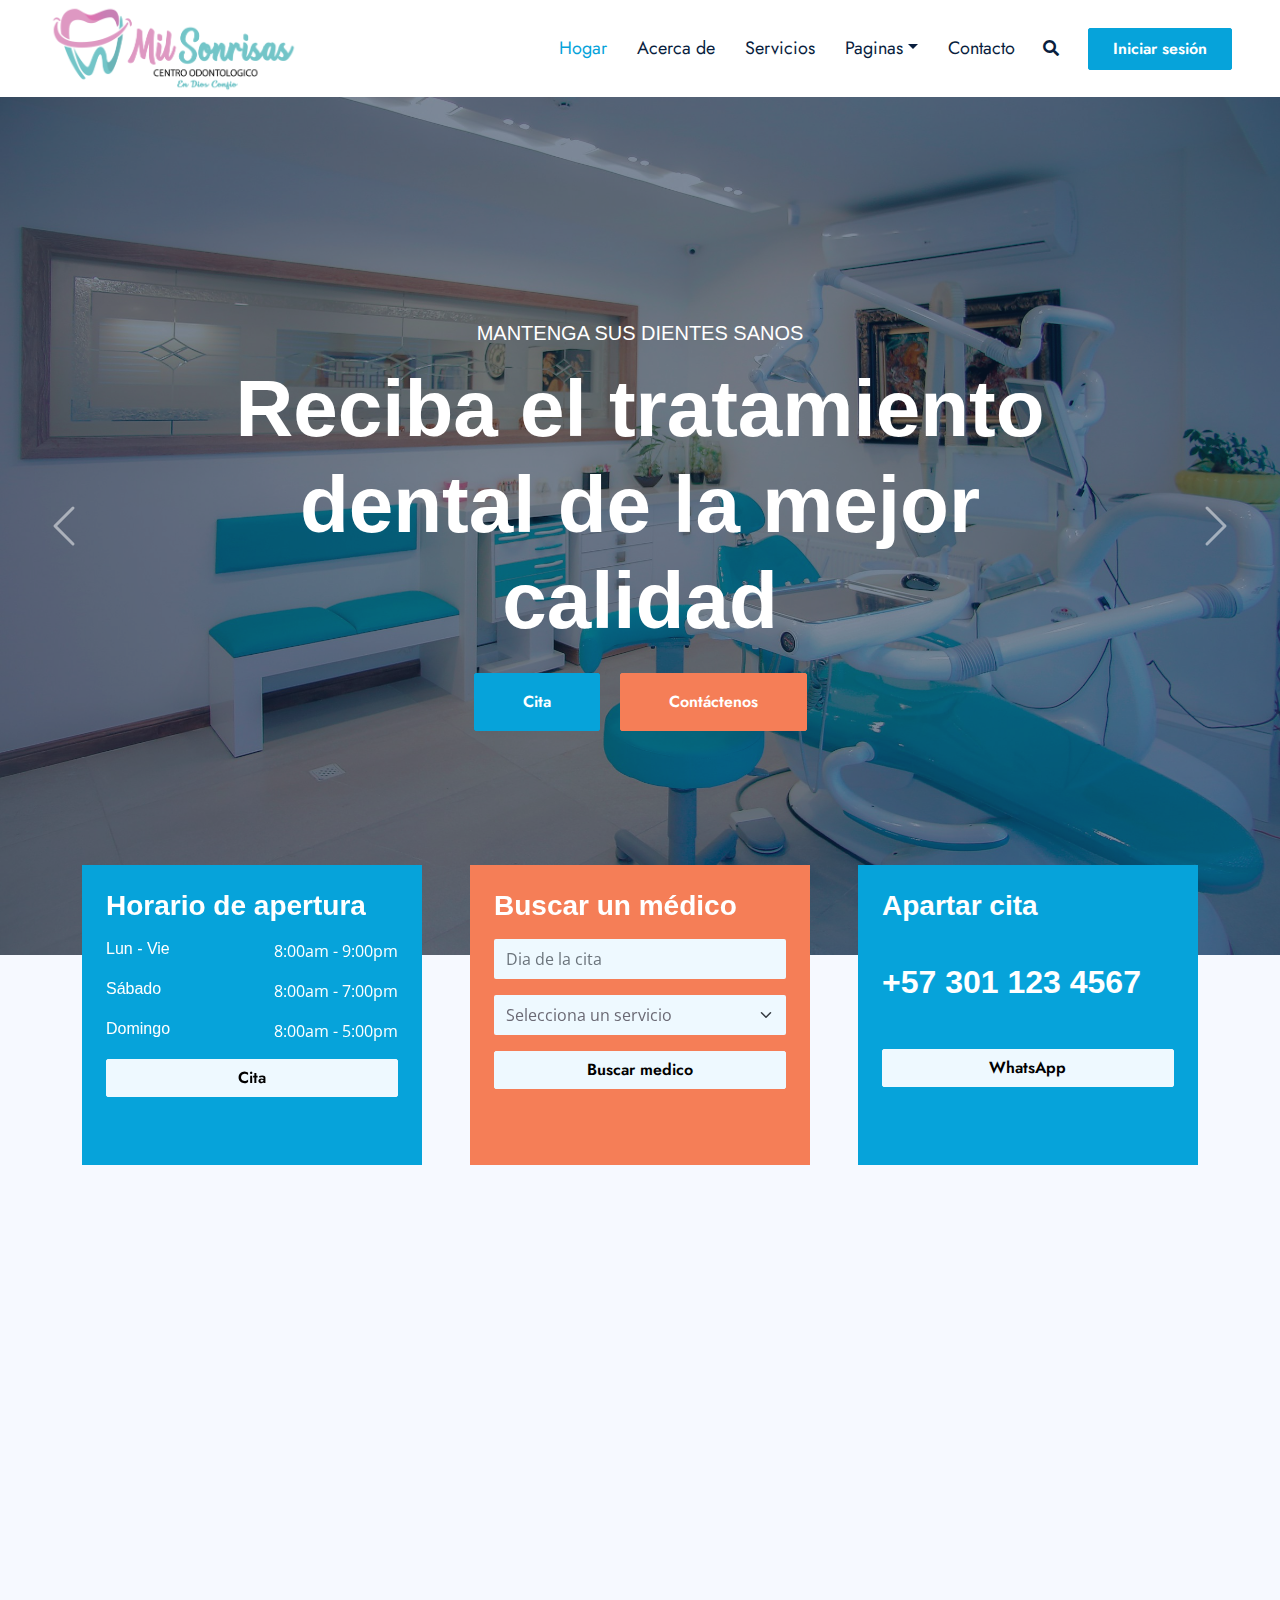
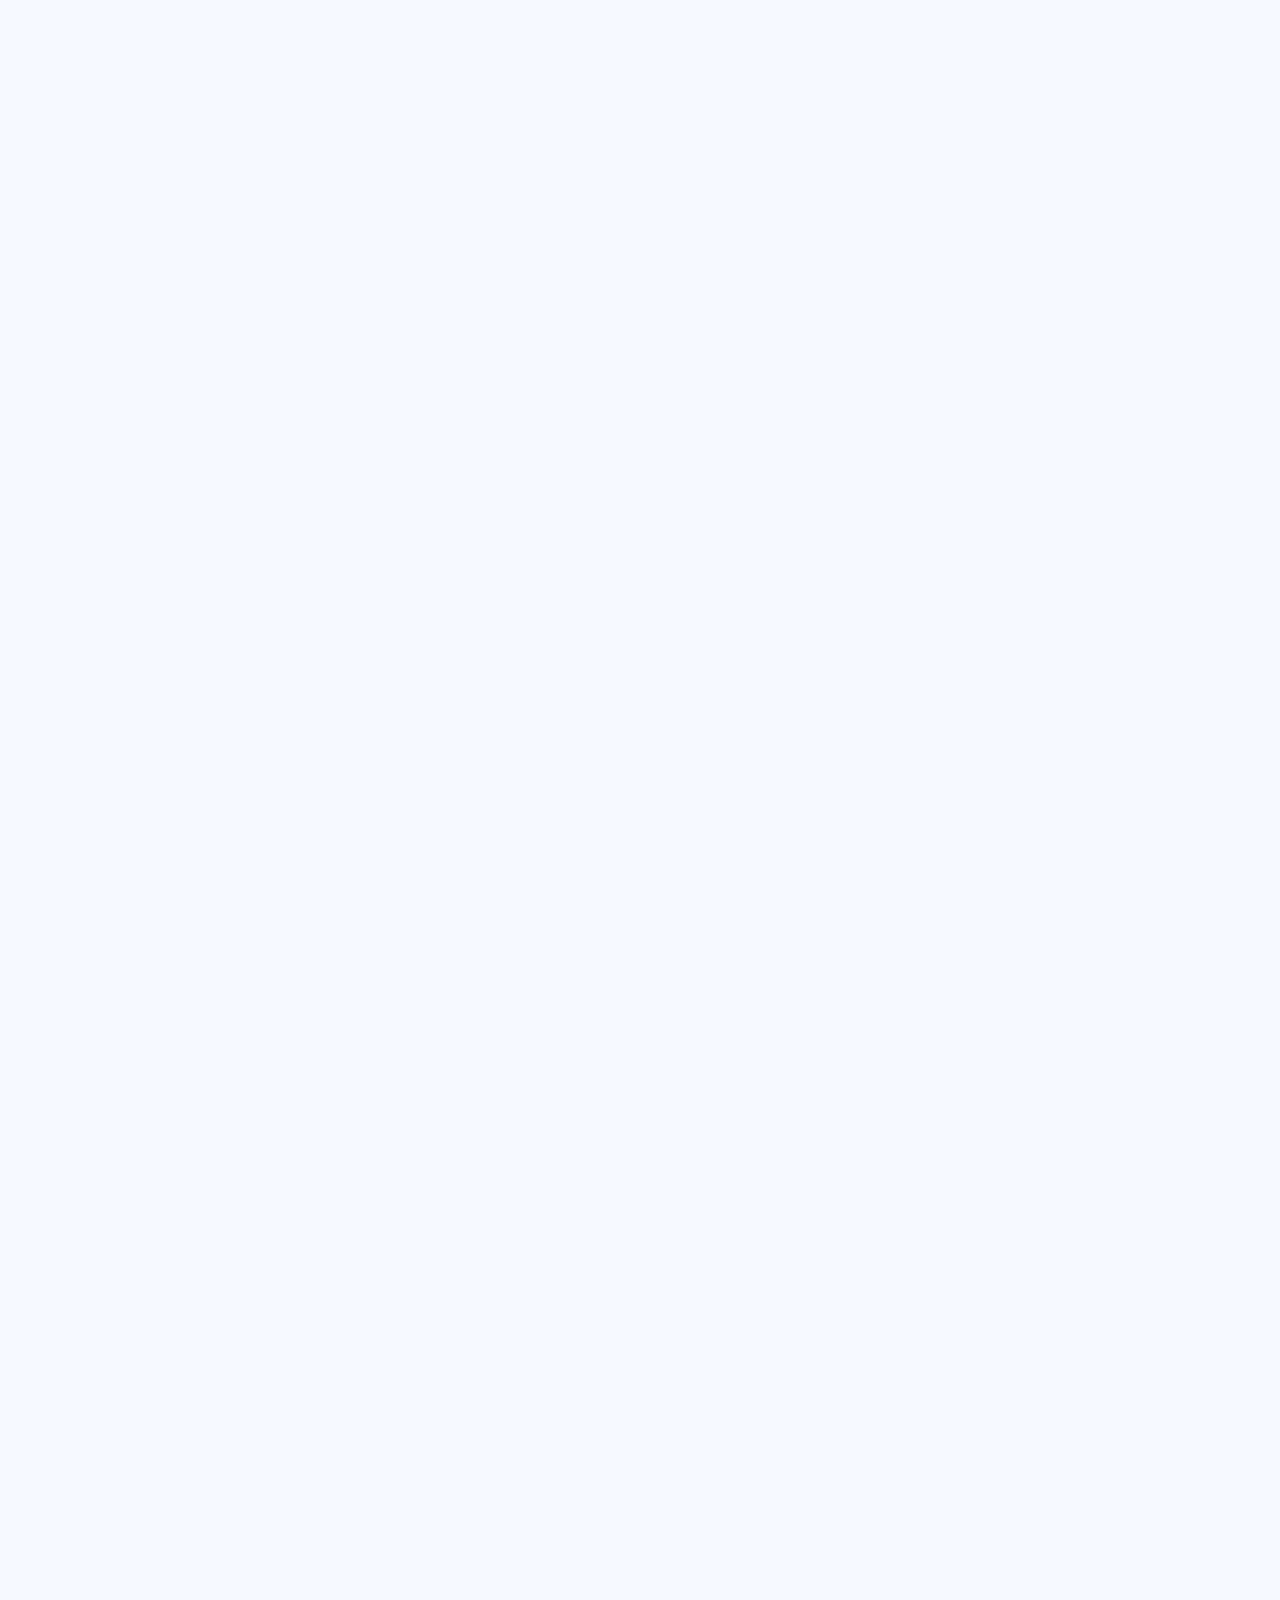
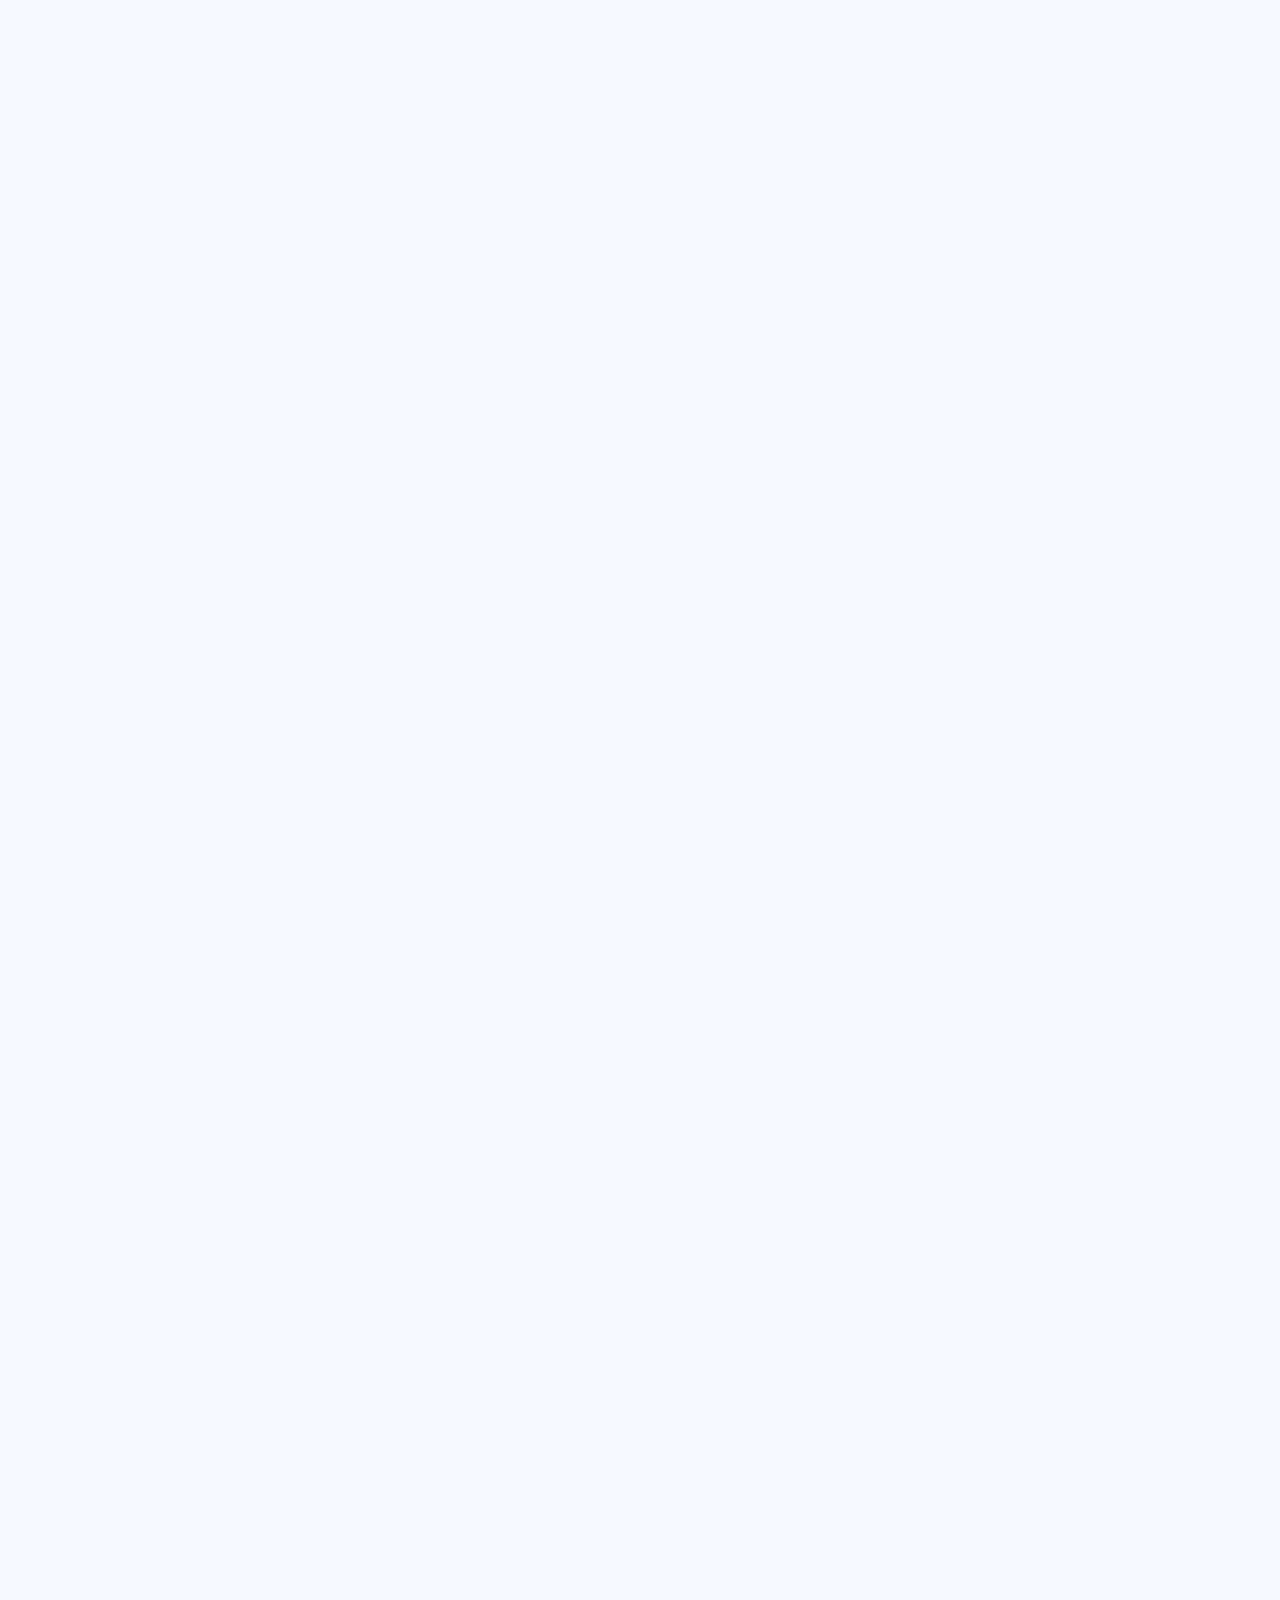
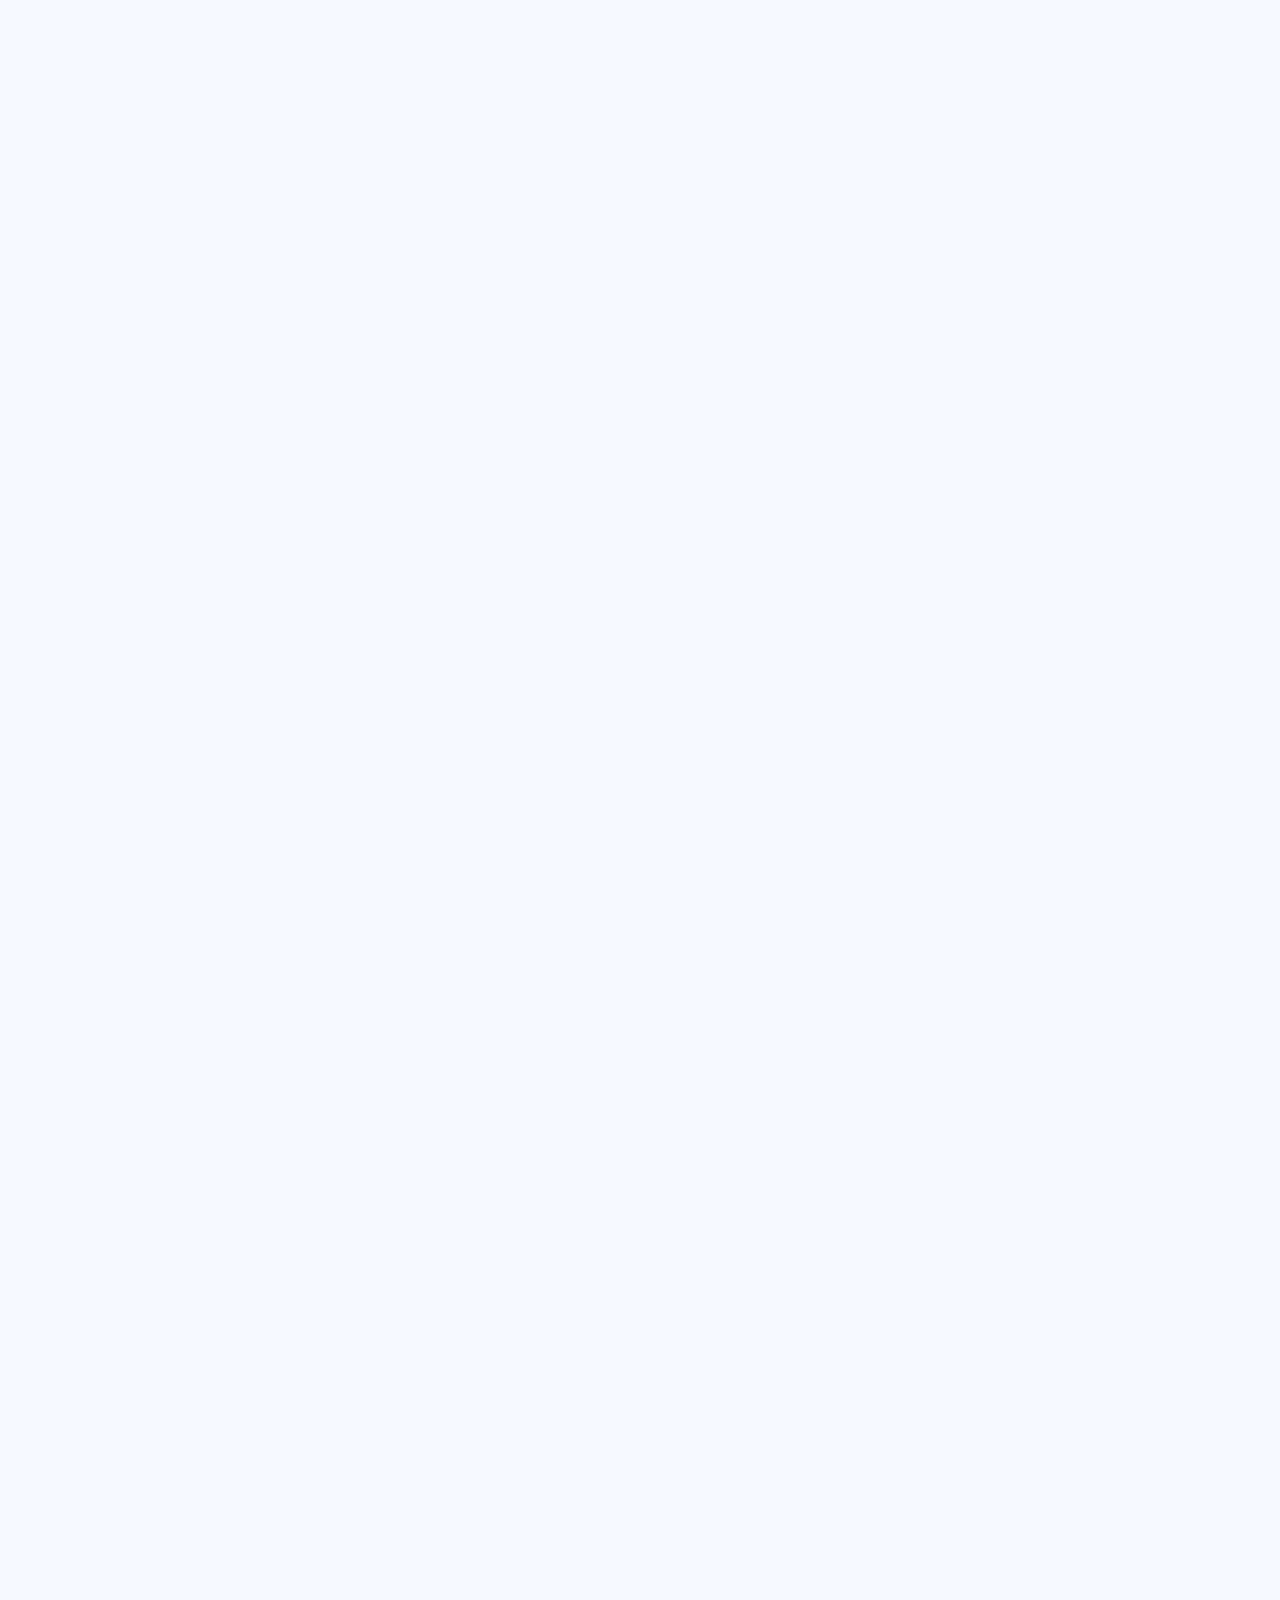
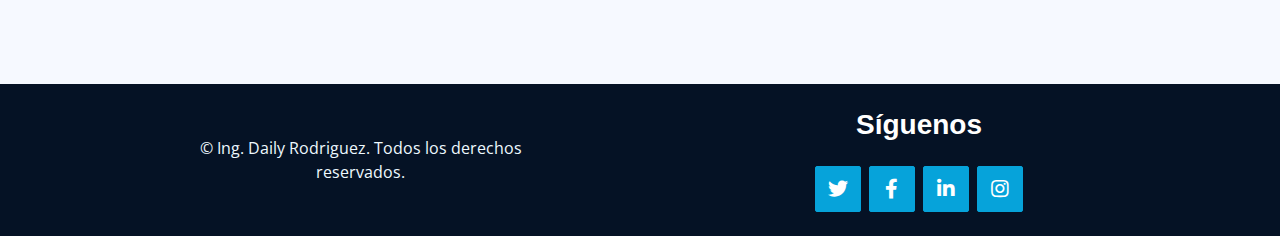
==== Bootstrap/mil-sonrisas/index.html @ a7ec113c "proyecto mil sonrirsas" ====
<!DOCTYPE html>
<html lang="en">

<head>
    <meta charset="utf-8">
    <title>Cuidado dental</title>
    <meta content="width=device-width, initial-scale=1.0" name="viewport">
    <meta content="Free HTML Templates" name="keywords">
    <meta content="Free HTML Templates" name="description">

    <!-- Favicon -->
    <link href="img/favicon.ico" rel="icon">

    <!-- Google Web Fonts -->
    <link rel="preconnect" href="https://fonts.gstatic.com">
    <link href="https://fonts.googleapis.com/css2?family=Jost:wght@500;600;700&family=Open+Sans:wght@400;600&display=swap" rel="stylesheet"> 

    <!-- Icon Font Stylesheet -->
    <link href="https://cdnjs.cloudflare.com/ajax/libs/font-awesome/5.10.0/css/all.min.css" rel="stylesheet">
    <link href="https://cdn.jsdelivr.net/npm/bootstrap-icons@1.4.1/font/bootstrap-icons.css" rel="stylesheet">

    <!-- Librería Stylesheet -->
    <link href="lib/owlcarousel/assets/owl.carousel.min.css" rel="stylesheet">
    <link href="lib/animate/animate.min.css" rel="stylesheet">
    <link href="lib/tempusdominus/css/tempusdominus-bootstrap-4.min.css" rel="stylesheet" />
    <link href="lib/twentytwenty/twentytwenty.css" rel="stylesheet" />

    <!-- Hoja de estilo Bootstrap personalizada -->
    <link href="css/bootstrap.min.css" rel="stylesheet">

    <!-- Hoja de estilo de plantilla -->
    <link href="css/style.css" rel="stylesheet">
</head>

<body>
    <!-- Inicio-->
    <div id="spinner" class="show bg-white position-fixed translate-middle w-100 vh-100 top-50 start-50 d-flex align-items-center justify-content-center">
        <div class="spinner-grow text-primary m-1" role="status">
            <span class="sr-only">Loading...</span>
        </div>
        <div class="spinner-grow text-dark m-1" role="status">
            <span class="sr-only">Loading...</span>
        </div>
        <div class="spinner-grow text-secondary m-1" role="status">
            <span class="sr-only">Loading...</span>
        </div>
    </div>
    <!-- Extremo giratorio -->

    <!-- Inicio de la barra de navegación -->
    <nav class="navbar navbar-expand-lg bg-white navbar-light shadow-sm px-5 py-3 py-lg-0">
        <a href="index.html" class="navbar-brand p-0">
            <h1 class="m-0 text-primary"> <img src="img/logo.png" alt="" width="250px"></h1>
        </a>
        <button class="navbar-toggler" type="button" data-bs-toggle="collapse" data-bs-target="#navbarCollapse">
            <span class="navbar-toggler-icon"></span>
        </button>
        <div class="collapse navbar-collapse" id="navbarCollapse">
            <div class="navbar-nav ms-auto py-0">
                <a href="index.html" class="nav-item nav-link active">Hogar</a>
                <a href="#" class="nav-item nav-link">Acerca de</a>
                <a href="#" class="nav-item nav-link">Servicios</a>
                <div class="nav-item dropdown">
                    <a href="#" class="nav-link dropdown-toggle" data-bs-toggle="dropdown">Paginas</a>
                    <div class="dropdown-menu m-0">
                        <a href="#" class="dropdown-item">Plan de precios</a>
                        <a href="#" class="dropdown-item">Nuestro dentista</a>
                        <a href="#" class="dropdown-item">Testimonial</a>
                        <a href="#" class="dropdown-item">Cita</a>
                    </div>
                </div>
                <a href="#" class="nav-item nav-link">Contacto</a>
            </div>
            <button type="button" class="btn text-dark" data-bs-toggle="modal" data-bs-target="#searchModal"><i class="fa fa-search"></i></button>
            <a href="login.html" class="btn btn-primary py-2 px-4 ms-3">Iniciar sesión</a>
        </div>
    </nav>
   <!-- Fin de la barra de navegación -->


   <!-- Inicio de búsqueda en pantalla completa -->
    <div class="modal fade" id="searchModal" tabindex="-1">
        <div class="modal-dialog modal-fullscreen">
            <div class="modal-content" style="background: rgba(9, 30, 62, .7);">
                <div class="modal-header border-0">
                    <button type="button" class="btn bg-white btn-close" data-bs-dismiss="modal" aria-label="Close"></button>
                </div>
                <div class="modal-body d-flex align-items-center justify-content-center">
                    <div class="input-group" style="max-width: 600px;">
                        <input type="text" class="form-control bg-transparent border-primary p-3" placeholder="Buscar">
                        <button class="btn btn-primary px-4"><i class="bi bi-search"></i></button>
                    </div>
                </div>
            </div>
        </div>
    </div>
    <!-- Fin de búsqueda en pantalla completa -->


    <!-- Inicio del carrusel -->
    <div class="container-fluid p-0">
        <div id="header-carousel" class="carousel slide carousel-fade" data-bs-ride="carousel">
            <div class="carousel-inner">
                <div class="carousel-item active">
                    <img class="w-100" src="img/carousel-1.jpg" alt="Image">
                    <div class="carousel-caption d-flex flex-column align-items-center justify-content-center">
                        <div class="p-3" style="max-width: 900px;">
                            <h5 class="text-white text-uppercase mb-3 animated slideInDown">MANTENGA SUS DIENTES SANOS</h5>
                            <h1 class="display-1 text-white mb-md-4 animated zoomIn">Reciba el tratamiento dental de la mejor calidad</h1>
                            <a href="#" class="btn btn-primary py-md-3 px-md-5 me-3 animated slideInLeft">Cita</a>
                            <a href="" class="btn btn-secondary py-md-3 px-md-5 animated slideInRight">Contáctenos</a>
                        </div>
                    </div>
                </div>
                <div class="carousel-item">
                    <img class="w-100" src="img/carousel-2.jpg" alt="Image">
                    <div class="carousel-caption d-flex flex-column align-items-center justify-content-center">
                        <div class="p-3" style="max-width: 900px;">
                            <h5 class="text-white text-uppercase mb-3 animated slideInDown">MANTENGA SUS DIENTES SANOS</h5>
                            <h1 class="display-1 text-white mb-md-4 animated zoomIn">Mejorando la calidad de vida a través de la limpieza dental</h1>
                            <a href="#" class="btn btn-primary py-md-3 px-md-5 me-3 animated slideInLeft">Cita</a>
                            <a href="" class="btn btn-secondary py-md-3 px-md-5 animated slideInRight">Contáctenos</a>
                        </div>
                    </div>
                </div>
            </div>
            <button class="carousel-control-prev" type="button" data-bs-target="#header-carousel"
                data-bs-slide="prev">
                <span class="carousel-control-prev-icon" aria-hidden="true"></span>
                <span class="visually-hidden">Previous</span>
            </button>
            <button class="carousel-control-next" type="button" data-bs-target="#header-carousel"
                data-bs-slide="next">
                <span class="carousel-control-next-icon" aria-hidden="true"></span>
                <span class="visually-hidden">Next</span>
            </button>
        </div>
    </div>
    <!-- Fin del carrusel -->


   <!-- Inicio del banner -->
    <div class="container-fluid banner mb-5">
        <div class="container">
            <div class="row gx-5 d-flex justify-content-between">
                <div class="col-lg-4 wow zoomIn" data-wow-delay="0.1s">
                    <div class="bg-primary d-flex flex-column p-4" style="height: 300px;">
                        <h3 class="text-white mb-3">Horario de apertura</h3>
                        <div class="d-flex justify-content-between text-white mb-3">
                            <h6 class="text-white mb-0">Lun - Vie</h6>
                            <p class="mb-0"> 8:00am - 9:00pm</p>
                        </div>
                        <div class="d-flex justify-content-between text-white mb-3">
                            <h6 class="text-white mb-0">Sábado</h6>
                            <p class="mb-0"> 8:00am - 7:00pm</p>
                        </div>
                        <div class="d-flex justify-content-between text-white mb-3">
                            <h6 class="text-white mb-0">Domingo</h6>
                            <p class="mb-0"> 8:00am - 5:00pm</p>
                        </div>
                        <a class="btn btn-light" href="">Cita</a>
                    </div>
                </div>
                <div class="col-lg-4 wow zoomIn" data-wow-delay="0.3s">
                    <div class="bg-secondary d-flex flex-column p-4" style="height: 300px;">
                        <h3 class="text-white mb-3">Buscar un médico</h3>
                        <div class="date mb-3" id="date" data-target-input="nearest">
                            <input type="text" class="form-control bg-light border-0 datetimepicker-input"
                                placeholder="Dia de la cita" data-target="#date" data-toggle="datetimepicker" style="height: 40px;">
                        </div>
                        <select class="form-select bg-light border-0 mb-3" style="height: 40px;">
                            <option selected>Selecciona un servicio</option>
                            <option value="1">Servicio 1</option>
                            <option value="2">Servicio 2</option>
                        </select>
                        <a class="btn btn-light" href="">Buscar medico</a>
                    </div>
                </div>
                <div class="col-lg-4 wow zoomIn" data-wow-delay="0.6s">
                    <div class="bg-primary d-flex flex-column p-4" style="height: 300px;">
                        <h3 class="text-white mb-3">Apartar cita</h3>
                        <br>
                        <h2 class="text-white mb-0">+57 301 123 4567</h2>
                        <br>
                        <br>
                        <a class="btn btn-light" href="">WhatsApp</a>
                    </div>
                </div>
            </div>
        </div>
    </div>
    <!-- Final del banner -->


    <!-- Acerca del inicio -->
    <div class="container-fluid py-5 wow fadeInUp" data-wow-delay="0.1s">
        <div class="container">
            <div class="row g-5">
                <div class="col-lg-7">
                    <div class="section-title mb-4">
                        <h5 class="position-relative d-inline-block text-primary text-uppercase">SOBRE NOSOTROS</h5>
                        <h1 class="display-5 mb-0">La mejor clínica dental del mundo en la que puede confiar</h1>
                    </div>
                    <p class="mb-4">Es la mejor clínica en la que puedes confiar por que depende de varios factores como el tipo de tratamiento, especialización, ubicación, tecnología, calidad de atención y opiniones de los pacientes. 
                    </p>
                    <div class="row g-3">
                        <div class="col-sm-6 wow zoomIn" data-wow-delay="0.3s">
                            <h5 class="mb-3"><i class="fa fa-check-circle text-primary me-3"></i>Premiado</h5>
                            <h5 class="mb-3"><i class="fa fa-check-circle text-primary me-3"></i>Personal profesional</h5>
                        </div>
                        <div class="col-sm-6 wow zoomIn" data-wow-delay="0.6s">
                            <h5 class="mb-3"><i class="fa fa-check-circle text-primary me-3"></i>Abierto 24 horas al día, 7 días a la semana</h5>
                            <h5 class="mb-3"><i class="fa fa-check-circle text-primary me-3"></i>Precios justos</h5>
                        </div>
                    </div>
                    <a href="#" class="btn btn-primary py-3 px-5 mt-4 wow zoomIn" data-wow-delay="0.6s">Apartar cita</a>
                </div>
                <div class="col-lg-5" style="min-height: 500px;">
                    <div class="position-relative h-100">
                        <img class="position-absolute w-100 h-100 rounded wow zoomIn" data-wow-delay="0.9s" src="img/about.jpg" style="object-fit: cover;">
                    </div>
                </div>
            </div>
        </div>
    </div>
    <!-- Acerca del final -->


    <!-- Inicio de cita -->
    <div class="container-fluid bg-primary bg-appointment my-5 wow fadeInUp" data-wow-delay="0.1s">
        <div class="container">
            <div class="row gx-5" style="min-height: 100vh">
                <div class="col-lg-6 wow zoomIn mt-4" data-wow-delay="0.3s" style="max-height: 400px;">
                    <h1 class="display-6 text-white mb-4">Somos una clínica dental certificada y galardonada en la que puede confiar</h1>
                    <div class="twentytwenty-container position-relative h-100 rounded overflow-hidden">
                        <img class="position-absolute w-100 h-100" src="img/before.jpg" style="object-fit: cover;">
                        <img class="position-absolute w-100 h-100" src="img/after.jpg" style="object-fit: cover;">
                    </div>
                </div>
                <div class="col-lg-6 d-flex  align-items-center">
                    <div class="appointment-form h-75 d-flex flex-column justify-content-center text-center p-5 wow zoomIn" data-wow-delay="0.6s">
                        <h1 class="text-white mb-4">Apartar cita</h1>
                        <form>
                            <div class="row g-3">
                                <div class="col-12 col-sm-6">
                                    <select class="form-select bg-light border-0" style="height: 55px;">
                                        <option selected>Seleccione un servicio</option>
                                        <option value="1">Servicio 1</option>
                                        <option value="2">Servicio 2</option>
                                    </select>
                                </div>
                                <div class="col-12 col-sm-6">
                                    <select class="form-select bg-light border-0" style="height: 55px;">
                                        <option selected>Seleccionar médico</option>
                                        <option value="1">Dr. Erik Julio</option>
                                        <option value="2">Dr. Gustavo Márquez</option>
                                    </select>
                                </div>
                                <div class="col-12 col-sm-6">
                                    <input type="text" class="form-control bg-light border-0" placeholder="Digite su nombre" style="height: 55px;">
                                </div>
                                <div class="col-12 col-sm-6">
                                    <input type="email" class="form-control bg-light border-0" placeholder="Digite su correo electrónico" style="height: 55px;">
                                </div>
                                <div class="col-12 col-sm-6">
                                    <div class="date" id="date1" data-target-input="nearest">
                                        <input type="text"
                                            class="form-control bg-light border-0 datetimepicker-input"
                                            placeholder="Dia de la cita" data-target="#date1" data-toggle="datetimepicker" style="height: 55px;">
                                    </div>
                                </div>
                                <div class="col-12 col-sm-6">
                                    <div class="time" id="time1" data-target-input="nearest">
                                        <input type="text"
                                            class="form-control bg-light border-0 datetimepicker-input"
                                            placeholder="Hora de la cita" data-target="#time1" data-toggle="datetimepicker" style="height: 55px;">
                                    </div>
                                </div>
                                <div class="col-12">
                                    <a href="" class="btn btn-secondary bg-secondary py-md-3 px-md-5 animated slideInRight">Apartar la cita</a>
                                </div>
                            </div>
                        </form>
                    </div>
                </div>
            </div>
        </div>
    </div>
    <!-- Fin de cita -->


   <!-- Inicio del servicio -->
    <div class="container-fluid py-5 wow fadeInUp" data-wow-delay="0.1s">
        <div class="container">
            <div class="row g-5 mb-5">
                <div class="col-lg-12">
                    <div class="section-title mb-5">
                        <h5 class="position-relative d-inline-block text-primary text-uppercase">NUESTROS SERVICIOS</h5>
                        <h1 class="display-5 mb-0">Ofrecemos servicios dentales de la mejor calidad.</h1>
                    </div>
                    <div class="row g-5">
                        <div class="col-md-6 service-item wow zoomIn" data-wow-delay="0.6s">
                            <div class="rounded-top overflow-hidden">
                                <img class="img-fluid" src="img/service-1.jpg" alt="">
                            </div>
                            <div class="position-relative bg-light rounded-bottom text-center p-4">
                                <h5 class="m-0">Odontología cosmética</h5>
                            </div>
                        </div>
                        <div class="col-md-6 service-item wow zoomIn" data-wow-delay="0.9s">
                            <div class="rounded-top overflow-hidden">
                                <img class="img-fluid" src="img/service-2.jpg" alt="">
                            </div>
                            <div class="position-relative bg-light rounded-bottom text-center p-4">
                                <h5 class="m-0">Implantes dentales</h5>
                            </div>
                        </div>
                    </div>
                </div>
            </div>
            <div class="row g-5 wow fadeInUp" data-wow-delay="0.1s">
                <div class="col-lg-12">
                    <div class="row g-5">
                        <div class="col-md-4 service-item wow zoomIn" data-wow-delay="0.6s">
                            <div class="rounded-top overflow-hidden">
                                <img class="img-fluid" src="img/service-4.jpg" alt="">
                            </div>
                            <div class="position-relative bg-light rounded-bottom text-center p-4">
                                <h5 class="m-0">Blanqueamiento dental</h5>
                            </div>
                        </div>
                        <div class="col-md-4 service-item wow zoomIn" data-wow-delay="0.3s">
                            <div class="rounded-top overflow-hidden">
                                <img class="img-fluid" src="img/service-3.jpg" alt="">
                            </div>
                            <div class="position-relative bg-light rounded-bottom text-center p-4">
                                <h5 class="m-0">Puentes Dentales</h5>
                            </div>
                        </div>
                        <div class="col-md-4 service-item wow zoomIn" data-wow-delay="0.6s">
                            <div class="rounded-top overflow-hidden">
                                <img class="img-fluid" src="img/service-5.jpg" alt="">
                            </div>
                            <div class="position-relative bg-light rounded-bottom text-center p-4">
                                <h5 class="m-0">Ortodoncia</h5>
                            </div>
                        </div>
                    </div>
                </div>
            </div>
        </div>
    </div>
    <!-- Fin del servicio -->


    <!-- Inicio de oferta -->
    <div class="container-fluid bg-offer my-5 py-5 wow fadeInUp" data-wow-delay="0.1s">
        <div class="container py-5">
            <div class="row justify-content-center">
                <div class="col-lg-7 wow zoomIn" data-wow-delay="0.6s">
                    <div class="offer-text text-center rounded p-5">
                        <h1 class="display-5 text-white">Ahorre 30% en su primer chequeo dental</h1>
                        <p class="text-white mb-4">Ofrecemos una consulta con un descuento a nuevos pacientes para su cuidado y satisfacción dental.</p>
                        <a href="#" class="btn btn-secondary bg-secondary py-3 px-5 me-3">Cita</a>
                        <a href="" class="btn btn-light py-3 px-5">Leer mas</a>
                    </div>
                </div>
            </div>
        </div>
    </div>
    <!-- Fin de oferta -->


    <!-- Inicio de precios -->
    <div class="container-fluid py-5 wow fadeInUp" data-wow-delay="0.1s">
        <div class="container">
            <div class="row g-5">
                <div class="col-lg-5">
                    <div class="section-title mb-4">
                        <h5 class="position-relative d-inline-block text-primary text-uppercase">PLAN DE PRECIOS</h5>
                        <h1 class="display-5 mb-0">Ofrecemos precios justos para tratamientos dentales.</h1>
                    </div>
                    <p class="mb-4">La mayor economía que brindamos a nuestros pacientes es la confiabilidad de recibir el tratamiento y procedimiento indicado por un valor justo, evitando así incurrir en costos extras por inconvenientes generados por mala práctica médica. En planes como ortodoncia ofrecemos la oportunidad de cancelar dicho tratamiento con precios desde $80.000 cuota mensual.</p>
                    <h5 class="text-uppercase text-primary wow fadeInUp" data-wow-delay="0.3s">LLAME PARA UNA CITA</h5>
                    <h1 class="wow fadeInUp" data-wow-delay="0.6s">+301 123 4567</h1>
                </div>
                <div class="col-lg-7">
                    <div class="owl-carousel price-carousel wow zoomIn" data-wow-delay="0.9s">
                        <div class="price-item pb-4">
                            <div class="position-relative">
                                <img class="img-fluid rounded-top" src="img/price-1.jpg" alt="">
                                <div class="d-flex align-items-center justify-content-center bg-light rounded pt-2 px-3 position-absolute top-100 start-50 translate-middle" style="z-index: 2;">
                                    <h2 class="text-primary m-0">$35</h2>
                                </div>
                            </div>
                            <div class="position-relative text-center bg-light border-bottom border-primary py-5 p-4">
                                <h4>Blanqueamiento</h4>
                                <hr class="text-primary w-50 mx-auto mt-0">
                                <div class="d-flex justify-content-between mb-3"><span>Equipo moderno</span><i class="fa fa-check text-primary pt-1"></i></div>
                                <div class="d-flex justify-content-between mb-3"><span>Dentista Profesional</span><i class="fa fa-check text-primary pt-1"></i></div>
                                <div class="d-flex justify-content-between mb-2"><span>Soporte telefónico 24/7</span><i class="fa fa-check text-primary pt-1"></i></div>
                                <a href="#" class="btn btn-primary py-2 px-4 position-absolute top-100 start-50 translate-middle">Cita</a>
                            </div>
                        </div>
                        <div class="price-item pb-4">
                            <div class="position-relative">
                                <img class="img-fluid rounded-top" src="img/price-2.jpg" alt="">
                                <div class="d-flex align-items-center justify-content-center bg-light rounded pt-2 px-3 position-absolute top-100 start-50 translate-middle" style="z-index: 2;">
                                    <h2 class="text-primary m-0">$49</h2>
                                </div>
                            </div>
                            <div class="position-relative text-center bg-light border-bottom border-primary py-5 p-4">
                                <h4>Implante dental</h4>
                                <hr class="text-primary w-50 mx-auto mt-0">
                                <div class="d-flex justify-content-between mb-3"><span>Equipo moderno</span><i class="fa fa-check text-primary pt-1"></i></div>
                                <div class="d-flex justify-content-between mb-3"><span>Dentista Profesional</span><i class="fa fa-check text-primary pt-1"></i></div>
                                <div class="d-flex justify-content-between mb-2"><span>Soporte telefónico 24/7</span><i class="fa fa-check text-primary pt-1"></i></div>
                                <a href="#" class="btn btn-primary py-2 px-4 position-absolute top-100 start-50 translate-middle">Cita</a>
                            </div>
                        </div>
                        <div class="price-item pb-4">
                            <div class="position-relative">
                                <img class="img-fluid rounded-top" src="img/price-3.jpg" alt="">
                                <div class="d-flex align-items-center justify-content-center bg-light rounded pt-2 px-3 position-absolute top-100 start-50 translate-middle" style="z-index: 2;">
                                    <h2 class="text-primary m-0">$99</h2>
                                </div>
                            </div>
                            <div class="position-relative text-center bg-light border-bottom border-primary py-5 p-4">
                                <h4>Canal raíz</h4>
                                <hr class="text-primary w-50 mx-auto mt-0">
                                <div class="d-flex justify-content-between mb-3"><span>Equipo moderno</span><i class="fa fa-check text-primary pt-1"></i></div>
                                <div class="d-flex justify-content-between mb-3"><span>Dentista Profesional</span><i class="fa fa-check text-primary pt-1"></i></div>
                                <div class="d-flex justify-content-between mb-2"><span>Soporte telefónico 24/7</span><i class="fa fa-check text-primary pt-1"></i></div>
                                <a href="#" class="btn btn-primary py-2 px-4 position-absolute top-100 start-50 translate-middle">Cita</a>
                            </div>
                        </div>
                    </div>
                </div>
            </div>
        </div>
    </div>
    <!-- Fin del precio -->


    <!-- Inicio del testimonio -->
    <div class="container-fluid bg-primary bg-testimonial py-5 my-5 wow fadeInUp" data-wow-delay="0.1s">
        <div class="container py-5">
            <div class="row justify-content-center">
                <div class="col-lg-7">
                    <div class="owl-carousel testimonial-carousel rounded p-5 wow zoomIn" data-wow-delay="0.6s">
                        <div class="testimonial-item text-center text-white">
                            <img class="img-fluid mx-auto rounded mb-4" src="img/testimonial-1.jpg" alt="">
                            <p class="fs-5">Excelente servicio. Con buenos profesionales</p>
                            <hr class="mx-auto w-25">
                            <h4 class="text-white mb-0">Carolina Turcios</h4>
                        </div>
                        <div class="testimonial-item text-center text-white">
                            <img class="img-fluid mx-auto rounded mb-4" src="img/testimonial-2.jpg" alt="">
                            <p class="fs-5">Un excelente tratamiento, satisfecha de mis resultados!!</p>
                            <hr class="mx-auto w-25">
                            <h4 class="text-white mb-0">Pablo Herrera Uribe</h4>
                        </div>
                    </div>
                </div>
            </div>
        </div>
    </div>
   <!-- Fin del testimonio -->


    <!-- Inicio del equipo -->
    <div class="container-fluid py-5">
        <div class="container">
            <div class="row g-5">
                <div class="col-lg-4 wow slideInUp" data-wow-delay="0.1s">
                    <div class="section-title bg-light rounded h-100 p-5">
                        <h5 class="position-relative d-inline-block text-primary text-uppercase">NUESTRO DENTISTA</h5>
                        <h1 class="display-6 mb-4">Conozca a nuestros dentistas</h1>
                        <a href="#" class="btn btn-primary py-3 px-5">Cita</a>
                    </div>
                </div>
                <div class="col-lg-4 wow slideInUp" data-wow-delay="0.3s">
                    <div class="team-item">
                        <div class="position-relative rounded-top" style="z-index: 1;">
                            <img class="img-fluid rounded-top w-100" src="img/team-1.jpg" alt="">
                            <div class="position-absolute top-100 start-50 translate-middle bg-light rounded p-2 d-flex">
                                <a class="btn btn-primary btn-square m-1" href="#"><i class="fab fa-twitter fw-normal"></i></a>
                                <a class="btn btn-primary btn-square m-1" href="#"><i class="fab fa-facebook-f fw-normal"></i></a>
                                <a class="btn btn-primary btn-square m-1" href="#"><i class="fab fa-linkedin-in fw-normal"></i></a>
                                <a class="btn btn-primary btn-square m-1" href="#"><i class="fab fa-instagram fw-normal"></i></a>
                            </div>
                        </div>
                        <div class="team-text position-relative bg-light text-center rounded-bottom p-4 pt-5">
                            <h4 class="mb-2">Dr. Erik Julio</h4>
                            <p class="text-primary mb-0">Cirujano de implantes</p>
                        </div>
                    </div>
                </div>
                <div class="col-lg-4 wow slideInUp" data-wow-delay="0.6s">
                    <div class="team-item">
                        <div class="position-relative rounded-top" style="z-index: 1;">
                            <img class="img-fluid rounded-top w-100" src="img/team-2.jpg" alt="">
                            <div class="position-absolute top-100 start-50 translate-middle bg-light rounded p-2 d-flex">
                                <a class="btn btn-primary btn-square m-1" href="#"><i class="fab fa-twitter fw-normal"></i></a>
                                <a class="btn btn-primary btn-square m-1" href="#"><i class="fab fa-facebook-f fw-normal"></i></a>
                                <a class="btn btn-primary btn-square m-1" href="#"><i class="fab fa-linkedin-in fw-normal"></i></a>
                                <a class="btn btn-primary btn-square m-1" href="#"><i class="fab fa-instagram fw-normal"></i></a>
                            </div>
                        </div>
                        <div class="team-text position-relative bg-light text-center rounded-bottom p-4 pt-5">
                            <h4 class="mb-2">Dr. Gustavo Marquez</h4>
                            <p class="text-primary mb-0">Odontologo Cosmético</p>
                        </div>
                    </div>
                </div>
            </div>
        </div>
    </div>
    <!-- Fin del equipo -->


    <!-- Inicio del boletín -->
    <div class="container-fluid position-relative pt-5 wow fadeInUp mb-5" data-wow-delay="0.1s" style="z-index: 1;">
        <div class="container">
            <div class="bg-primary p-5">
                <form class="mx-auto" style="max-width: 600px;">
                    <div class="input-group">
                        <input type="text" class="form-control border-white p-3" placeholder="Ingrese su email">
                        <button class="btn btn-dark px-4">Inscribirse</button>
                    </div>
                </form>
            </div>
        </div>
    </div>
    <!-- Fin del boletín -->
    

    <!-- Inicio de footer -->
    <div class="container-fluid text-light py-4" style="background: #051225;">
        <div class="container">
            <div class="row g-0 d-flex justify-content-around align-items-center">
                <div class="col-md-12 col-lg-4 col-xl-4 text-center">
                    <p class="mb-md-0">&copy; Ing. Daily Rodriguez. Todos los derechos reservados.</p>
                </div>
                <div class="col-md-12 col-lg-4 col-xl-4 text-center">
                    <h3 class="text-white mb-4">Síguenos</h3>
                    <div class="d-flex justify-content-center">
                        <a class="btn btn-lg btn-primary btn-lg-square rounded me-2" href="#"><i class="fab fa-twitter fw-normal"></i></a>
                        <a class="btn btn-lg btn-primary btn-lg-square rounded me-2" href="#"><i class="fab fa-facebook-f fw-normal"></i></a>
                        <a class="btn btn-lg btn-primary btn-lg-square rounded me-2" href="#"><i class="fab fa-linkedin-in fw-normal"></i></a>
                        <a class="btn btn-lg btn-primary btn-lg-square rounded" href="#"><i class="fab fa-instagram fw-normal"></i></a>
                    </div>
                </div>
            </div>
        </div>
    </div>
    <!-- Final de footer -->


    <!-- Volver al inicio -->
    <a href="#" class="btn btn-lg btn-primary btn-lg-square rounded back-to-top"><i class="bi bi-arrow-up"></i></a>


    <!-- Bibliotecas JavaScript -->
    <script src="https://code.jquery.com/jquery-3.4.1.min.js"></script>
    <script src="https://cdn.jsdelivr.net/npm/bootstrap@5.0.0/dist/js/bootstrap.bundle.min.js"></script>
    <script src="lib/wow/wow.min.js"></script>
    <script src="lib/easing/easing.min.js"></script>
    <script src="lib/waypoints/waypoints.min.js"></script>
    <script src="lib/owlcarousel/owl.carousel.min.js"></script>
    <script src="lib/tempusdominus/js/moment.min.js"></script>
    <script src="lib/tempusdominus/js/moment-timezone.min.js"></script>
    <script src="lib/tempusdominus/js/tempusdominus-bootstrap-4.min.js"></script>
    <script src="lib/twentytwenty/jquery.event.move.js"></script>
    <script src="lib/twentytwenty/jquery.twentytwenty.js"></script>

    <!-- Plantilla Javascript -->
    <script src="js/main.js"></script>
</body>

</html>
---- Bootstrap/mil-sonrisas/lib/twentytwenty/twentytwenty.css ----
.twentytwenty-horizontal .twentytwenty-handle:before, .twentytwenty-horizontal .twentytwenty-handle:after, .twentytwenty-vertical .twentytwenty-handle:before, .twentytwenty-vertical .twentytwenty-handle:after {
  content: " ";
  display: block;
  background: white;
  position: absolute;
  z-index: 30;
  -webkit-box-shadow: 0px 0px 12px rgba(51, 51, 51, 0.5);
  -moz-box-shadow: 0px 0px 12px rgba(51, 51, 51, 0.5);
  box-shadow: 0px 0px 12px rgba(51, 51, 51, 0.5); }

.twentytwenty-horizontal .twentytwenty-handle:before, .twentytwenty-horizontal .twentytwenty-handle:after {
  width: 3px;
  height: 9999px;
  left: 50%;
  margin-left: -1.5px; }

.twentytwenty-vertical .twentytwenty-handle:before, .twentytwenty-vertical .twentytwenty-handle:after {
  width: 9999px;
  height: 3px;
  top: 50%;
  margin-top: -1.5px; }

.twentytwenty-before-label, .twentytwenty-after-label, .twentytwenty-overlay {
  position: absolute;
  top: 0;
  width: 100%;
  height: 100%; }

.twentytwenty-before-label, .twentytwenty-after-label, .twentytwenty-overlay {
  -webkit-transition-duration: 0.5s;
  -moz-transition-duration: 0.5s;
  transition-duration: 0.5s; }

.twentytwenty-before-label, .twentytwenty-after-label {
  -webkit-transition-property: opacity;
  -moz-transition-property: opacity;
  transition-property: opacity; }

.twentytwenty-before-label:before, .twentytwenty-after-label:before {
  color: white;
  font-size: 13px;
  letter-spacing: 0.1em; }

.twentytwenty-before-label:before, .twentytwenty-after-label:before {
  position: absolute;
  background: rgba(255, 255, 255, 0.2);
  line-height: 38px;
  padding: 0 20px;
  -webkit-border-radius: 2px;
  -moz-border-radius: 2px;
  border-radius: 2px; }

.twentytwenty-horizontal .twentytwenty-before-label:before, .twentytwenty-horizontal .twentytwenty-after-label:before {
  top: 50%;
  margin-top: -19px; }

.twentytwenty-vertical .twentytwenty-before-label:before, .twentytwenty-vertical .twentytwenty-after-label:before {
  left: 50%;
  margin-left: -45px;
  text-align: center;
  width: 90px; }

.twentytwenty-left-arrow, .twentytwenty-right-arrow, .twentytwenty-up-arrow, .twentytwenty-down-arrow {
  width: 0;
  height: 0;
  border: 6px inset transparent;
  position: absolute; }

.twentytwenty-left-arrow, .twentytwenty-right-arrow {
  top: 50%;
  margin-top: -6px; }

.twentytwenty-up-arrow, .twentytwenty-down-arrow {
  left: 50%;
  margin-left: -6px; }

.twentytwenty-container {
  -webkit-box-sizing: content-box;
  -moz-box-sizing: content-box;
  box-sizing: content-box;
  z-index: 0;
  overflow: hidden;
  position: relative;
  -webkit-user-select: none;
  -moz-user-select: none;
  -ms-user-select: none; }
  .twentytwenty-container img {
    max-width: 100%;
    position: absolute;
    top: 0;
    display: block; }
  .twentytwenty-container.active .twentytwenty-overlay, .twentytwenty-container.active :hover.twentytwenty-overlay {
    background: rgba(0, 0, 0, 0); }
    .twentytwenty-container.active .twentytwenty-overlay .twentytwenty-before-label,
    .twentytwenty-container.active .twentytwenty-overlay .twentytwenty-after-label, .twentytwenty-container.active :hover.twentytwenty-overlay .twentytwenty-before-label,
    .twentytwenty-container.active :hover.twentytwenty-overlay .twentytwenty-after-label {
      opacity: 0; }
  .twentytwenty-container * {
    -webkit-box-sizing: content-box;
    -moz-box-sizing: content-box;
    box-sizing: content-box; }

.twentytwenty-before-label {
  opacity: 0; }
  .twentytwenty-before-label:before {
    content: attr(data-content); }

.twentytwenty-after-label {
  opacity: 0; }
  .twentytwenty-after-label:before {
    content: attr(data-content); }

.twentytwenty-horizontal .twentytwenty-before-label:before {
  left: 10px; }

.twentytwenty-horizontal .twentytwenty-after-label:before {
  right: 10px; }

.twentytwenty-vertical .twentytwenty-before-label:before {
  top: 10px; }

.twentytwenty-vertical .twentytwenty-after-label:before {
  bottom: 10px; }

.twentytwenty-overlay {
  -webkit-transition-property: background;
  -moz-transition-property: background;
  transition-property: background;
  background: rgba(0, 0, 0, 0);
  z-index: 25; }
  .twentytwenty-overlay:hover {
    background: rgba(0, 0, 0, 0.5); }
    .twentytwenty-overlay:hover .twentytwenty-after-label {
      opacity: 1; }
    .twentytwenty-overlay:hover .twentytwenty-before-label {
      opacity: 1; }

.twentytwenty-before {
  z-index: 20; }

.twentytwenty-after {
  z-index: 10; }

.twentytwenty-handle {
  height: 38px;
  width: 38px;
  position: absolute;
  left: 50%;
  top: 50%;
  margin-left: -22px;
  margin-top: -22px;
  border: 3px solid white;
  -webkit-border-radius: 1000px;
  -moz-border-radius: 1000px;
  border-radius: 1000px;
  -webkit-box-shadow: 0px 0px 12px rgba(51, 51, 51, 0.5);
  -moz-box-shadow: 0px 0px 12px rgba(51, 51, 51, 0.5);
  box-shadow: 0px 0px 12px rgba(51, 51, 51, 0.5);
  z-index: 40;
  cursor: pointer; }

.twentytwenty-horizontal .twentytwenty-handle:before {
  bottom: 50%;
  margin-bottom: 22px;
  -webkit-box-shadow: 0 3px 0 white, 0px 0px 12px rgba(51, 51, 51, 0.5);
  -moz-box-shadow: 0 3px 0 white, 0px 0px 12px rgba(51, 51, 51, 0.5);
  box-shadow: 0 3px 0 white, 0px 0px 12px rgba(51, 51, 51, 0.5); }
.twentytwenty-horizontal .twentytwenty-handle:after {
  top: 50%;
  margin-top: 22px;
  -webkit-box-shadow: 0 -3px 0 white, 0px 0px 12px rgba(51, 51, 51, 0.5);
  -moz-box-shadow: 0 -3px 0 white, 0px 0px 12px rgba(51, 51, 51, 0.5);
  box-shadow: 0 -3px 0 white, 0px 0px 12px rgba(51, 51, 51, 0.5); }

.twentytwenty-vertical .twentytwenty-handle:before {
  left: 50%;
  margin-left: 22px;
  -webkit-box-shadow: 3px 0 0 white, 0px 0px 12px rgba(51, 51, 51, 0.5);
  -moz-box-shadow: 3px 0 0 white, 0px 0px 12px rgba(51, 51, 51, 0.5);
  box-shadow: 3px 0 0 white, 0px 0px 12px rgba(51, 51, 51, 0.5); }
.twentytwenty-vertical .twentytwenty-handle:after {
  right: 50%;
  margin-right: 22px;
  -webkit-box-shadow: -3px 0 0 white, 0px 0px 12px rgba(51, 51, 51, 0.5);
  -moz-box-shadow: -3px 0 0 white, 0px 0px 12px rgba(51, 51, 51, 0.5);
  box-shadow: -3px 0 0 white, 0px 0px 12px rgba(51, 51, 51, 0.5); }

.twentytwenty-left-arrow {
  border-right: 6px solid white;
  left: 50%;
  margin-left: -17px; }

.twentytwenty-right-arrow {
  border-left: 6px solid white;
  right: 50%;
  margin-right: -17px; }

.twentytwenty-up-arrow {
  border-bottom: 6px solid white;
  top: 50%;
  margin-top: -17px; }

.twentytwenty-down-arrow {
  border-top: 6px solid white;
  bottom: 50%;
  margin-bottom: -17px; }
---- Bootstrap/mil-sonrisas/css/style.css ----
/********** Template CSS **********/
:root {
    --primary: #06A3DA;
    --secondary: #F57E57;
    --light: #EEF9FF;
    --dark: #091E3E;
}

h1,
h2,
.font-weight-bold {
    font-weight: 700 !important;
}

h3,
h4,
.font-weight-semi-bold {
    font-weight: 600 !important;
}

h5,
h6,
.font-weight-medium {
    font-weight: 500 !important;
}

.btn {
    font-family: 'Jost', sans-serif;
    font-weight: 600;
    transition: .5s;
}

.btn-primary,
.btn-secondary {
    color: #FFFFFF;
}

.btn-primary:hover {
    background: var(--secondary);
    border-color: var(--secondary);
}

.btn-secondary:hover {
    background: var(--primary);
    border-color: var(--primary);
}

.btn-square {
    width: 36px;
    height: 36px;
}

.btn-sm-square {
    width: 28px;
    height: 28px;
}

.btn-lg-square {
    width: 46px;
    height: 46px;
}

.btn-square,
.btn-sm-square,
.btn-lg-square {
    padding-left: 0;
    padding-right: 0;
    text-align: center;
}

#spinner {
    opacity: 0;
    visibility: hidden;
    transition: opacity .5s ease-out, visibility 0s linear .5s;
    z-index: 99999;
}

#spinner.show {
    transition: opacity .5s ease-out, visibility 0s linear 0s;
    visibility: visible;
    opacity: 1;
}

.back-to-top {
    position: fixed;
    display: none;
    right: 45px;
    bottom: 45px;
    z-index: 99;
}

.top-shape::before {
    position: absolute;
    content: "";
    width: 35px;
    height: 100%;
    top: 0;
    left: -17px;
    background: var(--primary);
    transform: skew(40deg);
}

.navbar-light .navbar-nav .nav-link {
    font-family: 'Jost', sans-serif;
    padding: 35px 15px;
    font-size: 18px;
    color: var(--dark);
    outline: none;
    transition: .5s;
}

.sticky-top.navbar-light .navbar-nav .nav-link {
    padding: 20px 15px;
}

.navbar-light .navbar-nav .nav-link:hover,
.navbar-light .navbar-nav .nav-link.active {
    color: var(--primary);
}

@media (max-width: 991.98px) {
    .navbar-light .navbar-nav .nav-link,
    .sticky-top.navbar-light .navbar-nav .nav-link {
        padding: 10px 0;
    }
}

.carousel-caption {
    top: 0;
    left: 0;
    right: 0;
    bottom: 0;
    background: rgba(9, 30, 62, 0.521);
    z-index: 1;
}

@media (max-width: 576px) {
    .carousel-caption h5 {
        font-size: 14px;
        font-weight: 500 !important;
    }

    .carousel-caption h1 {
        font-size: 30px;
        font-weight: 600 !important;
    }
}

.carousel-control-prev,
.carousel-control-next {
    width: 10%;
}

.carousel-control-prev-icon,
.carousel-control-next-icon {
    width: 3rem;
    height: 3rem;
}

@media (min-width: 991.98px) {
    .banner {
        position: relative;
        margin-top: -90px;
        z-index: 1;
    }
}

.section-title h5::before {
    position: absolute;
    content: "";
    width: 45px;
    height: 3px;
    right: -55px;
    bottom: 11px;
    background: var(--primary);
}

.section-title h5::after {
    position: absolute;
    content: "";
    width: 15px;
    height: 3px;
    right: -75px;
    bottom: 11px;
    background: var(--secondary);
}

.twentytwenty-wrapper {
    height: 100%;
}

.hero-header {
    background: linear-gradient(rgba(9, 30, 62, .85), rgba(9, 30, 62, .85)), url(../img/carousel-1.jpg) center center no-repeat;
    background-size: cover;
}

.bg-appointment {
    background: linear-gradient(rgba(9, 30, 62, 0.521), rgba(9, 30, 62, 0.521)), url(../img/carousel-1.jpg) center center no-repeat;
    background-size: cover;
}
.bg-xxx{
    background-color: #fda948;
}
.appointment-form {
    background: rgba(6, 163, 218, .7);
}

.service-item img,
.service-item .bg-light,
.service-item .bg-light h5,
.team-item .team-text {
    transition: .5s;
}

.service-item:hover img {
    transform: scale(1.15);
}

.team-item .team-text::after,
.service-item .bg-light::after {
    position: absolute;
    content: "";
    top: 50%;
    bottom: 0;
    left: 15px;
    right: 15px;
    border-radius:100px / 15px;
    box-shadow: 0 0 15px rgba(0, 0, 0, .7);
    opacity: 0;
    transition: .5s;
    z-index: -1;
}

.team-item:hover .team-text::after,
.service-item:hover .bg-light::after {
    opacity: 1;
}

.bg-offer {
    background:url(../img/carousel-1.jpg) center center no-repeat;
    background-size: cover;
}

.offer-text {
    background: rgba(6, 163, 218, .85);
}

.price-carousel .owl-nav {
    position: absolute;
    width: calc(100% + 45px);
    height: 45px;
    top: calc(50% - 22.5px);
    left: -22.5px;
    display: flex;
    justify-content: space-between;
    opacity: 0;
    transition: .5s;
}

.price-carousel:hover .owl-nav {
    opacity: 1;
}

.price-carousel .owl-nav .owl-prev,
.price-carousel .owl-nav .owl-next {
    position: relative;
    width: 45px;
    height: 45px;
    display: flex;
    align-items: center;
    justify-content: center;
    color: #FFFFFF;
    background: var(--primary);
    border-radius: 2px;
    font-size: 22px;
    transition: .5s;
}

.price-carousel .owl-nav .owl-prev:hover,
.price-carousel .owl-nav .owl-next:hover {
    background: var(--secondary);
}

.bg-testimonial {
    background: url(../img/carousel-2.jpg) center center no-repeat;
    background-size: cover;
}

.testimonial-carousel {
    background: rgba(6, 163, 218, .85);
}

.testimonial-carousel .owl-nav {
    position: absolute;
    width: calc(100% + 46px);
    height: 46px;
    top: calc(50% - 23px);
    left: -23px;
    display: flex;
    justify-content: space-between;
    z-index: 1;
}

.testimonial-carousel .owl-nav .owl-prev,
.testimonial-carousel .owl-nav .owl-next {
    position: relative;
    width: 46px;
    height: 46px;
    display: flex;
    align-items: center;
    justify-content: center;
    color: #FFFFFF;
    background: var(--primary);
    border-radius: 2px;
    font-size: 22px;
    transition: .5s;
}

.testimonial-carousel .owl-nav .owl-prev:hover,
.testimonial-carousel .owl-nav .owl-next:hover {
    background: var(--secondary);
}

.testimonial-carousel .owl-item img {
    width: 120px;
    height: 120px;
}

/**
* Template Name: NiceAdmin
* Template URL: https://bootstrapmade.com/nice-admin-bootstrap-admin-html-template/
* Updated: Apr 20 2024 with Bootstrap v5.3.3
* Author: BootstrapMade.com
* License: https://bootstrapmade.com/license/
*/

/*--------------------------------------------------------------
# General
--------------------------------------------------------------*/
:root {
    scroll-behavior: smooth;
  }
  
  body {
    font-family: "Open Sans", sans-serif;
    background: #f6f9ff;
    color: #444444;
  }
  
  a {
    color: #4154f1;
    text-decoration: none;
  }
  
  a:hover {
    color: #717ff5;
    text-decoration: none;
  }
  
  h1,
  h2,
  h3,
  h4,
  h5,
  h6 {
    font-family: "Nunito", sans-serif;
  }
  
  /*--------------------------------------------------------------
  # Main
  --------------------------------------------------------------*/
  #main {
    margin-top: 60px;
    padding: 20px 30px;
    transition: all 0.3s;
  }
  
  @media (max-width: 1199px) {
    #main {
      padding: 20px;
    }
  }
  
  /*--------------------------------------------------------------
  # Page Title
  --------------------------------------------------------------*/
  .pagetitle {
    margin-bottom: 10px;
  }
  
  .pagetitle h1 {
    font-size: 24px;
    margin-bottom: 0;
    font-weight: 600;
    color: #012970;
  }
  
  /*--------------------------------------------------------------
  # Back to top button
  --------------------------------------------------------------*/
  .back-to-top {
    position: fixed;
    visibility: hidden;
    opacity: 0;
    right: 15px;
    bottom: 15px;
    z-index: 99999;
    background: #4154f1;
    width: 40px;
    height: 40px;
    border-radius: 4px;
    transition: all 0.4s;
  }
  
  .back-to-top i {
    font-size: 24px;
    color: #fff;
    line-height: 0;
  }
  
  .back-to-top:hover {
    background: #6776f4;
    color: #fff;
  }
  
  .back-to-top.active {
    visibility: visible;
    opacity: 1;
  }
  
  /*--------------------------------------------------------------
  # Override some default Bootstrap stylings
  --------------------------------------------------------------*/
  /* Dropdown menus */
  .dropdown-menu {
    border-radius: 4px;
    padding: 10px 0;
    animation-name: dropdown-animate;
    animation-duration: 0.2s;
    animation-fill-mode: both;
    border: 0;
    box-shadow: 0 5px 30px 0 rgba(82, 63, 105, 0.2);
  }
  
  .dropdown-menu .dropdown-header,
  .dropdown-menu .dropdown-footer {
    text-align: center;
    font-size: 15px;
    padding: 10px 25px;
  }
  
  .dropdown-menu .dropdown-footer a {
    color: #444444;
    text-decoration: underline;
  }
  
  .dropdown-menu .dropdown-footer a:hover {
    text-decoration: none;
  }
  
  .dropdown-menu .dropdown-divider {
    color: #a5c5fe;
    margin: 0;
  }
  
  .dropdown-menu .dropdown-item {
    font-size: 14px;
    padding: 10px 15px;
    transition: 0.3s;
  }
  
  .dropdown-menu .dropdown-item i {
    margin-right: 10px;
    font-size: 18px;
    line-height: 0;
  }
  
  .dropdown-menu .dropdown-item:hover {
    background-color: #f6f9ff;
  }
  
  @media (min-width: 768px) {
    .dropdown-menu-arrow::before {
      content: "";
      width: 13px;
      height: 13px;
      background: #fff;
      position: absolute;
      top: -7px;
      right: 20px;
      transform: rotate(45deg);
      border-top: 1px solid #eaedf1;
      border-left: 1px solid #eaedf1;
    }
  }
  
  @keyframes dropdown-animate {
    0% {
      opacity: 0;
    }
  
    100% {
      opacity: 1;
    }
  
    0% {
      opacity: 0;
    }
  }
  
  /* Light Backgrounds */
  .bg-primary-light {
    background-color: #cfe2ff;
    border-color: #cfe2ff;
  }
  
  .bg-secondary-light {
    background-color: #e2e3e5;
    border-color: #e2e3e5;
  }
  
  .bg-success-light {
    background-color: #d1e7dd;
    border-color: #d1e7dd;
  }
  
  .bg-danger-light {
    background-color: #f8d7da;
    border-color: #f8d7da;
  }
  
  .bg-warning-light {
    background-color: #fff3cd;
    border-color: #fff3cd;
  }
  
  .bg-info-light {
    background-color: #cff4fc;
    border-color: #cff4fc;
  }
  
  .bg-dark-light {
    background-color: #d3d3d4;
    border-color: #d3d3d4;
  }
  
  /* Card */
  .card {
    margin-bottom: 30px;
    border: none;
    border-radius: 5px;
    box-shadow: 0px 0 30px rgba(1, 41, 112, 0.1);
  }
  
  .card-header,
  .card-footer {
    border-color: #ebeef4;
    background-color: #fff;
    color: #798eb3;
    padding: 15px;
  }
  
  .card-title {
    padding: 20px 0 15px 0;
    font-size: 18px;
    font-weight: 500;
    color: #012970;
    font-family: "Poppins", sans-serif;
  }
  
  .card-title span {
    color: #899bbd;
    font-size: 14px;
    font-weight: 400;
  }
  
  .card-body {
    padding: 0 20px 20px 20px;
  }
  
  .card-img-overlay {
    background-color: rgba(255, 255, 255, 0.6);
  }
  
  /* Alerts */
  .alert-heading {
    font-weight: 500;
    font-family: "Poppins", sans-serif;
    font-size: 20px;
  }
  
  /* Close Button */
  .btn-close {
    background-size: 25%;
  }
  
  .btn-close:focus {
    outline: 0;
    box-shadow: none;
  }
  
  /* Accordion */
  .accordion-item {
    border: 1px solid #ebeef4;
  }
  
  .accordion-button:focus {
    outline: 0;
    box-shadow: none;
  }
  
  .accordion-button:not(.collapsed) {
    color: #012970;
    background-color: #f6f9ff;
  }
  
  .accordion-flush .accordion-button {
    padding: 15px 0;
    background: none;
    border: 0;
  }
  
  .accordion-flush .accordion-button:not(.collapsed) {
    box-shadow: none;
    color: #4154f1;
  }
  
  .accordion-flush .accordion-body {
    padding: 0 0 15px 0;
    color: #3e4f6f;
    font-size: 15px;
  }
  
  /* Breadcrumbs */
  .breadcrumb {
    font-size: 14px;
    font-family: "Nunito", sans-serif;
    color: #899bbd;
    font-weight: 600;
  }
  
  .breadcrumb a {
    color: #899bbd;
    transition: 0.3s;
  }
  
  .breadcrumb a:hover {
    color: #51678f;
  }
  
  .breadcrumb .breadcrumb-item::before {
    color: #899bbd;
  }
  
  .breadcrumb .active {
    color: #51678f;
    font-weight: 600;
  }
  
  /* Bordered Tabs */
  .nav-tabs-bordered {
    border-bottom: 2px solid #ebeef4;
  }
  
  .nav-tabs-bordered .nav-link {
    margin-bottom: -2px;
    border: none;
    color: #2c384e;
  }
  
  .nav-tabs-bordered .nav-link:hover,
  .nav-tabs-bordered .nav-link:focus {
    color: #4154f1;
  }
  
  .nav-tabs-bordered .nav-link.active {
    background-color: #fff;
    color: #4154f1;
    border-bottom: 2px solid #4154f1;
  }
  
  /*--------------------------------------------------------------
  # Header
  --------------------------------------------------------------*/
  .logo {
    line-height: 1;
  }
  
  @media (min-width: 1200px) {
    .logo {
      width: 280px;
    }
  }
  
  .logo img {
    max-height: 26px;
    margin-right: 6px;
  }
  
  .logo span {
    font-size: 26px;
    font-weight: 700;
    color: #012970;
    font-family: "Nunito", sans-serif;
  }
  
  .header {
    transition: all 0.5s;
    z-index: 997;
    height: 60px;
    box-shadow: 0px 2px 20px rgba(1, 41, 112, 0.1);
    background-color: #fff;
    padding-left: 20px;
    /* Toggle Sidebar Button */
    /* Search Bar */
  }
  
  .header .toggle-sidebar-btn {
    font-size: 32px;
    padding-left: 10px;
    cursor: pointer;
    color: #012970;
  }
  
  .header .search-bar {
    min-width: 360px;
    padding: 0 20px;
  }
  
  @media (max-width: 1199px) {
    .header .search-bar {
      position: fixed;
      top: 50px;
      left: 0;
      right: 0;
      padding: 20px;
      box-shadow: 0px 0px 15px 0px rgba(1, 41, 112, 0.1);
      background: white;
      z-index: 9999;
      transition: 0.3s;
      visibility: hidden;
      opacity: 0;
    }
  
    .header .search-bar-show {
      top: 60px;
      visibility: visible;
      opacity: 1;
    }
  }
  
  .header .search-form {
    width: 100%;
  }
  
  .header .search-form input {
    border: 0;
    font-size: 14px;
    color: #012970;
    border: 1px solid rgba(1, 41, 112, 0.2);
    padding: 7px 38px 7px 8px;
    border-radius: 3px;
    transition: 0.3s;
    width: 100%;
  }
  
  .header .search-form input:focus,
  .header .search-form input:hover {
    outline: none;
    box-shadow: 0 0 10px 0 rgba(1, 41, 112, 0.15);
    border: 1px solid rgba(1, 41, 112, 0.3);
  }
  
  .header .search-form button {
    border: 0;
    padding: 0;
    margin-left: -30px;
    background: none;
  }
  
  .header .search-form button i {
    color: #012970;
  }
  
  /*--------------------------------------------------------------
  # Header Nav
  --------------------------------------------------------------*/
  .header-nav ul {
    list-style: none;
  }
  
  .header-nav>ul {
    margin: 0;
    padding: 0;
  }
  
  .header-nav .nav-icon {
    font-size: 22px;
    color: #012970;
    margin-right: 25px;
    position: relative;
  }
  
  .header-nav .nav-profile {
    color: #012970;
  }
  
  .header-nav .nav-profile img {
    max-height: 36px;
  }
  
  .header-nav .nav-profile span {
    font-size: 14px;
    font-weight: 600;
  }
  
  .header-nav .badge-number {
    position: absolute;
    inset: -2px -5px auto auto;
    font-weight: normal;
    font-size: 12px;
    padding: 3px 6px;
  }
  
  .header-nav .notifications {
    inset: 8px -15px auto auto !important;
  }
  
  .header-nav .notifications .notification-item {
    display: flex;
    align-items: center;
    padding: 15px 10px;
    transition: 0.3s;
  }
  
  .header-nav .notifications .notification-item i {
    margin: 0 20px 0 10px;
    font-size: 24px;
  }
  
  .header-nav .notifications .notification-item h4 {
    font-size: 16px;
    font-weight: 600;
    margin-bottom: 5px;
  }
  
  .header-nav .notifications .notification-item p {
    font-size: 13px;
    margin-bottom: 3px;
    color: #919191;
  }
  
  .header-nav .notifications .notification-item:hover {
    background-color: #f6f9ff;
  }
  
  .header-nav .messages {
    inset: 8px -15px auto auto !important;
  }
  
  .header-nav .messages .message-item {
    padding: 15px 10px;
    transition: 0.3s;
  }
  
  .header-nav .messages .message-item a {
    display: flex;
  }
  
  .header-nav .messages .message-item img {
    margin: 0 20px 0 10px;
    max-height: 40px;
  }
  
  .header-nav .messages .message-item h4 {
    font-size: 16px;
    font-weight: 600;
    margin-bottom: 5px;
    color: #444444;
  }
  
  .header-nav .messages .message-item p {
    font-size: 13px;
    margin-bottom: 3px;
    color: #919191;
  }
  
  .header-nav .messages .message-item:hover {
    background-color: #f6f9ff;
  }
  
  .header-nav .profile {
    min-width: 240px;
    padding-bottom: 0;
    top: 8px !important;
  }
  
  .header-nav .profile .dropdown-header h6 {
    font-size: 18px;
    margin-bottom: 0;
    font-weight: 600;
    color: #444444;
  }
  
  .header-nav .profile .dropdown-header span {
    font-size: 14px;
  }
  
  .header-nav .profile .dropdown-item {
    font-size: 14px;
    padding: 10px 15px;
    transition: 0.3s;
  }
  
  .header-nav .profile .dropdown-item i {
    margin-right: 10px;
    font-size: 18px;
    line-height: 0;
  }
  
  .header-nav .profile .dropdown-item:hover {
    background-color: #f6f9ff;
  }
  
  /*--------------------------------------------------------------
  # Sidebar
  --------------------------------------------------------------*/
  .sidebar {
    position: fixed;
    top: 60px;
    left: 0;
    bottom: 0;
    width: 300px;
    z-index: 996;
    transition: all 0.3s;
    padding: 20px;
    overflow-y: auto;
    scrollbar-width: thin;
    scrollbar-color: #aab7cf transparent;
    box-shadow: 0px 0px 20px rgba(1, 41, 112, 0.1);
    background-color: #fff;
  }
  
  @media (max-width: 1199px) {
    .sidebar {
      left: -300px;
    }
  }
  
  .sidebar::-webkit-scrollbar {
    width: 5px;
    height: 8px;
    background-color: #fff;
  }
  
  .sidebar::-webkit-scrollbar-thumb {
    background-color: #aab7cf;
  }
  
  @media (min-width: 1200px) {
  
    #main,
    #footer {
      margin-left: 300px;
    }
  }
  
  @media (max-width: 1199px) {
    .toggle-sidebar .sidebar {
      left: 0;
    }
  }
  
  @media (min-width: 1200px) {
  
    .toggle-sidebar #main,
    .toggle-sidebar #footer {
      margin-left: 0;
    }
  
    .toggle-sidebar .sidebar {
      left: -300px;
    }
  }
  
  .sidebar-nav {
    padding: 0;
    margin: 0;
    list-style: none;
  }
  
  .sidebar-nav li {
    padding: 0;
    margin: 0;
    list-style: none;
  }
  
  .sidebar-nav .nav-item {
    margin-bottom: 5px;
  }
  
  .sidebar-nav .nav-heading {
    font-size: 11px;
    text-transform: uppercase;
    color: #899bbd;
    font-weight: 600;
    margin: 10px 0 5px 15px;
  }
  
  .sidebar-nav .nav-link {
    display: flex;
    align-items: center;
    font-size: 15px;
    font-weight: 600;
    color: #4154f1;
    transition: 0.3;
    background: #f6f9ff;
    padding: 10px 15px;
    border-radius: 4px;
  }
  
  .sidebar-nav .nav-link i {
    font-size: 16px;
    margin-right: 10px;
    color: #4154f1;
  }
  
  .sidebar-nav .nav-link.collapsed {
    color: #012970;
    background: #fff;
  }
  
  .sidebar-nav .nav-link.collapsed i {
    color: #899bbd;
  }
  
  .sidebar-nav .nav-link:hover {
    color: #4154f1;
    background: #f6f9ff;
  }
  
  .sidebar-nav .nav-link:hover i {
    color: #4154f1;
  }
  
  .sidebar-nav .nav-link .bi-chevron-down {
    margin-right: 0;
    transition: transform 0.2s ease-in-out;
  }
  
  .sidebar-nav .nav-link:not(.collapsed) .bi-chevron-down {
    transform: rotate(180deg);
  }
  
  .sidebar-nav .nav-content {
    padding: 5px 0 0 0;
    margin: 0;
    list-style: none;
  }
  
  .sidebar-nav .nav-content a {
    display: flex;
    align-items: center;
    font-size: 14px;
    font-weight: 600;
    color: #012970;
    transition: 0.3;
    padding: 10px 0 10px 40px;
    transition: 0.3s;
  }
  
  .sidebar-nav .nav-content a i {
    font-size: 6px;
    margin-right: 8px;
    line-height: 0;
    border-radius: 50%;
  }
  
  .sidebar-nav .nav-content a:hover,
  .sidebar-nav .nav-content a.active {
    color: #4154f1;
  }
  
  .sidebar-nav .nav-content a.active i {
    background-color: #4154f1;
  }
  
  /*--------------------------------------------------------------
  # Dashboard
  --------------------------------------------------------------*/
  /* Filter dropdown */
  .dashboard .filter {
    position: absolute;
    right: 0px;
    top: 15px;
  }
  
  .dashboard .filter .icon {
    color: #aab7cf;
    padding-right: 20px;
    padding-bottom: 5px;
    transition: 0.3s;
    font-size: 16px;
  }
  
  .dashboard .filter .icon:hover,
  .dashboard .filter .icon:focus {
    color: #4154f1;
  }
  
  .dashboard .filter .dropdown-header {
    padding: 8px 15px;
  }
  
  .dashboard .filter .dropdown-header h6 {
    text-transform: uppercase;
    font-size: 14px;
    font-weight: 600;
    letter-spacing: 1px;
    color: #aab7cf;
    margin-bottom: 0;
    padding: 0;
  }
  
  .dashboard .filter .dropdown-item {
    padding: 8px 15px;
  }
  
  /* Info Cards */
  .dashboard .info-card {
    padding-bottom: 10px;
  }
  
  .dashboard .info-card h6 {
    font-size: 28px;
    color: #012970;
    font-weight: 700;
    margin: 0;
    padding: 0;
  }
  
  .dashboard .card-icon {
    font-size: 32px;
    line-height: 0;
    width: 64px;
    height: 64px;
    flex-shrink: 0;
    flex-grow: 0;
  }
  
  .dashboard .sales-card .card-icon {
    color: #4154f1;
    background: #f6f6fe;
  }
  
  .dashboard .revenue-card .card-icon {
    color: #2eca6a;
    background: #e0f8e9;
  }
  
  .dashboard .customers-card .card-icon {
    color: #ff771d;
    background: #ffecdf;
  }
  
  /* Activity */
  .dashboard .activity {
    font-size: 14px;
  }
  
  .dashboard .activity .activity-item .activite-label {
    color: #888;
    position: relative;
    flex-shrink: 0;
    flex-grow: 0;
    min-width: 64px;
  }
  
  .dashboard .activity .activity-item .activite-label::before {
    content: "";
    position: absolute;
    right: -11px;
    width: 4px;
    top: 0;
    bottom: 0;
    background-color: #eceefe;
  }
  
  .dashboard .activity .activity-item .activity-badge {
    margin-top: 3px;
    z-index: 1;
    font-size: 11px;
    line-height: 0;
    border-radius: 50%;
    flex-shrink: 0;
    border: 3px solid #fff;
    flex-grow: 0;
  }
  
  .dashboard .activity .activity-item .activity-content {
    padding-left: 10px;
    padding-bottom: 20px;
  }
  
  .dashboard .activity .activity-item:first-child .activite-label::before {
    top: 5px;
  }
  
  .dashboard .activity .activity-item:last-child .activity-content {
    padding-bottom: 0;
  }
  
  /* News & Updates */
  .dashboard .news .post-item+.post-item {
    margin-top: 15px;
  }
  
  .dashboard .news img {
    width: 80px;
    float: left;
    border-radius: 5px;
  }
  
  .dashboard .news h4 {
    font-size: 15px;
    margin-left: 95px;
    font-weight: bold;
    margin-bottom: 5px;
  }
  
  .dashboard .news h4 a {
    color: #012970;
    transition: 0.3s;
  }
  
  .dashboard .news h4 a:hover {
    color: #4154f1;
  }
  
  .dashboard .news p {
    font-size: 14px;
    color: #777777;
    margin-left: 95px;
  }
  
  /* Recent Sales */
  .dashboard .recent-sales {
    font-size: 14px;
  }
  
  .dashboard .recent-sales .table thead {
    background: #f6f6fe;
  }
  
  .dashboard .recent-sales .table thead th {
    border: 0;
  }
  
  .dashboard .recent-sales .dataTable-top {
    padding: 0 0 10px 0;
  }
  
  .dashboard .recent-sales .dataTable-bottom {
    padding: 10px 0 0 0;
  }
  
  /* Top Selling */
  .dashboard .top-selling {
    font-size: 14px;
  }
  
  .dashboard .top-selling .table thead {
    background: #f6f6fe;
  }
  
  .dashboard .top-selling .table thead th {
    border: 0;
  }
  
  .dashboard .top-selling .table tbody td {
    vertical-align: middle;
  }
  
  .dashboard .top-selling img {
    border-radius: 5px;
    max-width: 60px;
  }
  
  /*--------------------------------------------------------------
  # Icons list page
  --------------------------------------------------------------*/
  .iconslist {
    display: grid;
    max-width: 100%;
    grid-template-columns: repeat(auto-fit, minmax(180px, 1fr));
    gap: 1.25rem;
    padding-top: 15px;
  }
  
  .iconslist .icon {
    background-color: #fff;
    border-radius: 0.25rem;
    text-align: center;
    color: #012970;
    padding: 15px 0;
  }
  
  .iconslist i {
    margin: 0.25rem;
    font-size: 2.5rem;
  }
  
  .iconslist .label {
    font-family: var(--bs-font-monospace);
    display: inline-block;
    width: 100%;
    overflow: hidden;
    padding: 0.25rem;
    font-size: 12px;
    text-overflow: ellipsis;
    white-space: nowrap;
    color: #666;
  }
  
  /*--------------------------------------------------------------
  # Profie Page
  --------------------------------------------------------------*/
  .profile .profile-card img {
    max-width: 120px;
  }
  
  .profile .profile-card h2 {
    font-size: 24px;
    font-weight: 700;
    color: #2c384e;
    margin: 10px 0 0 0;
  }
  
  .profile .profile-card h3 {
    font-size: 18px;
  }
  
  .profile .profile-card .social-links a {
    font-size: 20px;
    display: inline-block;
    color: rgba(1, 41, 112, 0.5);
    line-height: 0;
    margin-right: 10px;
    transition: 0.3s;
  }
  
  .profile .profile-card .social-links a:hover {
    color: #012970;
  }
  
  .profile .profile-overview .row {
    margin-bottom: 20px;
    font-size: 15px;
  }
  
  .profile .profile-overview .card-title {
    color: #012970;
  }
  
  .profile .profile-overview .label {
    font-weight: 600;
    color: rgba(1, 41, 112, 0.6);
  }
  
  .profile .profile-edit label {
    font-weight: 600;
    color: rgba(1, 41, 112, 0.6);
  }
  
  .profile .profile-edit img {
    max-width: 120px;
  }
  
  /*--------------------------------------------------------------
  # F.A.Q Page
  --------------------------------------------------------------*/
  .faq .basic h6 {
    font-size: 18px;
    font-weight: 600;
    color: #4154f1;
  }
  
  .faq .basic p {
    color: #6980aa;
  }
  
  /*--------------------------------------------------------------
  # Contact
  --------------------------------------------------------------*/
  .contact .info-box {
    padding: 28px 30px;
  }
  
  .contact .info-box i {
    font-size: 38px;
    line-height: 0;
    color: #4154f1;
  }
  
  .contact .info-box h3 {
    font-size: 20px;
    color: #012970;
    font-weight: 700;
    margin: 20px 0 10px 0;
  }
  
  .contact .info-box p {
    padding: 0;
    line-height: 24px;
    font-size: 14px;
    margin-bottom: 0;
  }
  
  .contact .php-email-form .error-message {
    display: none;
    color: #fff;
    background: #ed3c0d;
    text-align: left;
    padding: 15px;
    margin-bottom: 24px;
    font-weight: 600;
  }
  
  .contact .php-email-form .sent-message {
    display: none;
    color: #fff;
    background: #18d26e;
    text-align: center;
    padding: 15px;
    margin-bottom: 24px;
    font-weight: 600;
  }
  
  .contact .php-email-form .loading {
    display: none;
    background: #fff;
    text-align: center;
    padding: 15px;
    margin-bottom: 24px;
  }
  
  .contact .php-email-form .loading:before {
    content: "";
    display: inline-block;
    border-radius: 50%;
    width: 24px;
    height: 24px;
    margin: 0 10px -6px 0;
    border: 3px solid #18d26e;
    border-top-color: #eee;
    animation: animate-loading 1s linear infinite;
  }
  
  .contact .php-email-form input,
  .contact .php-email-form textarea {
    border-radius: 0;
    box-shadow: none;
    font-size: 14px;
    border-radius: 0;
  }
  
  .contact .php-email-form input:focus,
  .contact .php-email-form textarea:focus {
    border-color: #4154f1;
  }
  
  .contact .php-email-form input {
    padding: 10px 15px;
  }
  
  .contact .php-email-form textarea {
    padding: 12px 15px;
  }
  
  .contact .php-email-form button[type=submit] {
    background: #4154f1;
    border: 0;
    padding: 10px 30px;
    color: #fff;
    transition: 0.4s;
    border-radius: 4px;
  }
  
  .contact .php-email-form button[type=submit]:hover {
    background: #5969f3;
  }
  
  @keyframes animate-loading {
    0% {
      transform: rotate(0deg);
    }
  
    100% {
      transform: rotate(360deg);
    }
  }
  
  /*--------------------------------------------------------------
  # Error 404
  --------------------------------------------------------------*/
  .error-404 {
    padding: 30px;
  }
  
  .error-404 h1 {
    font-size: 180px;
    font-weight: 700;
    color: #4154f1;
    margin-bottom: 0;
    line-height: 150px;
  }
  
  .error-404 h2 {
    font-size: 24px;
    font-weight: 700;
    color: #012970;
    margin-bottom: 30px;
  }
  
  .error-404 .btn {
    background: #51678f;
    color: #fff;
    padding: 8px 30px;
  }
  
  .error-404 .btn:hover {
    background: #3e4f6f;
  }
  
  @media (min-width: 992px) {
    .error-404 img {
      max-width: 50%;
    }
  }
  
  /*--------------------------------------------------------------
  # Footer
  --------------------------------------------------------------*/
  .footer {
    padding: 20px 0;
    font-size: 14px;
    transition: all 0.3s;
    border-top: 1px solid #cddfff;
  }
  
  .footer .copyright {
    text-align: center;
    color: #012970;
  }
  
  .footer .credits {
    padding-top: 5px;
    text-align: center;
    font-size: 13px;
    color: #012970;
  }
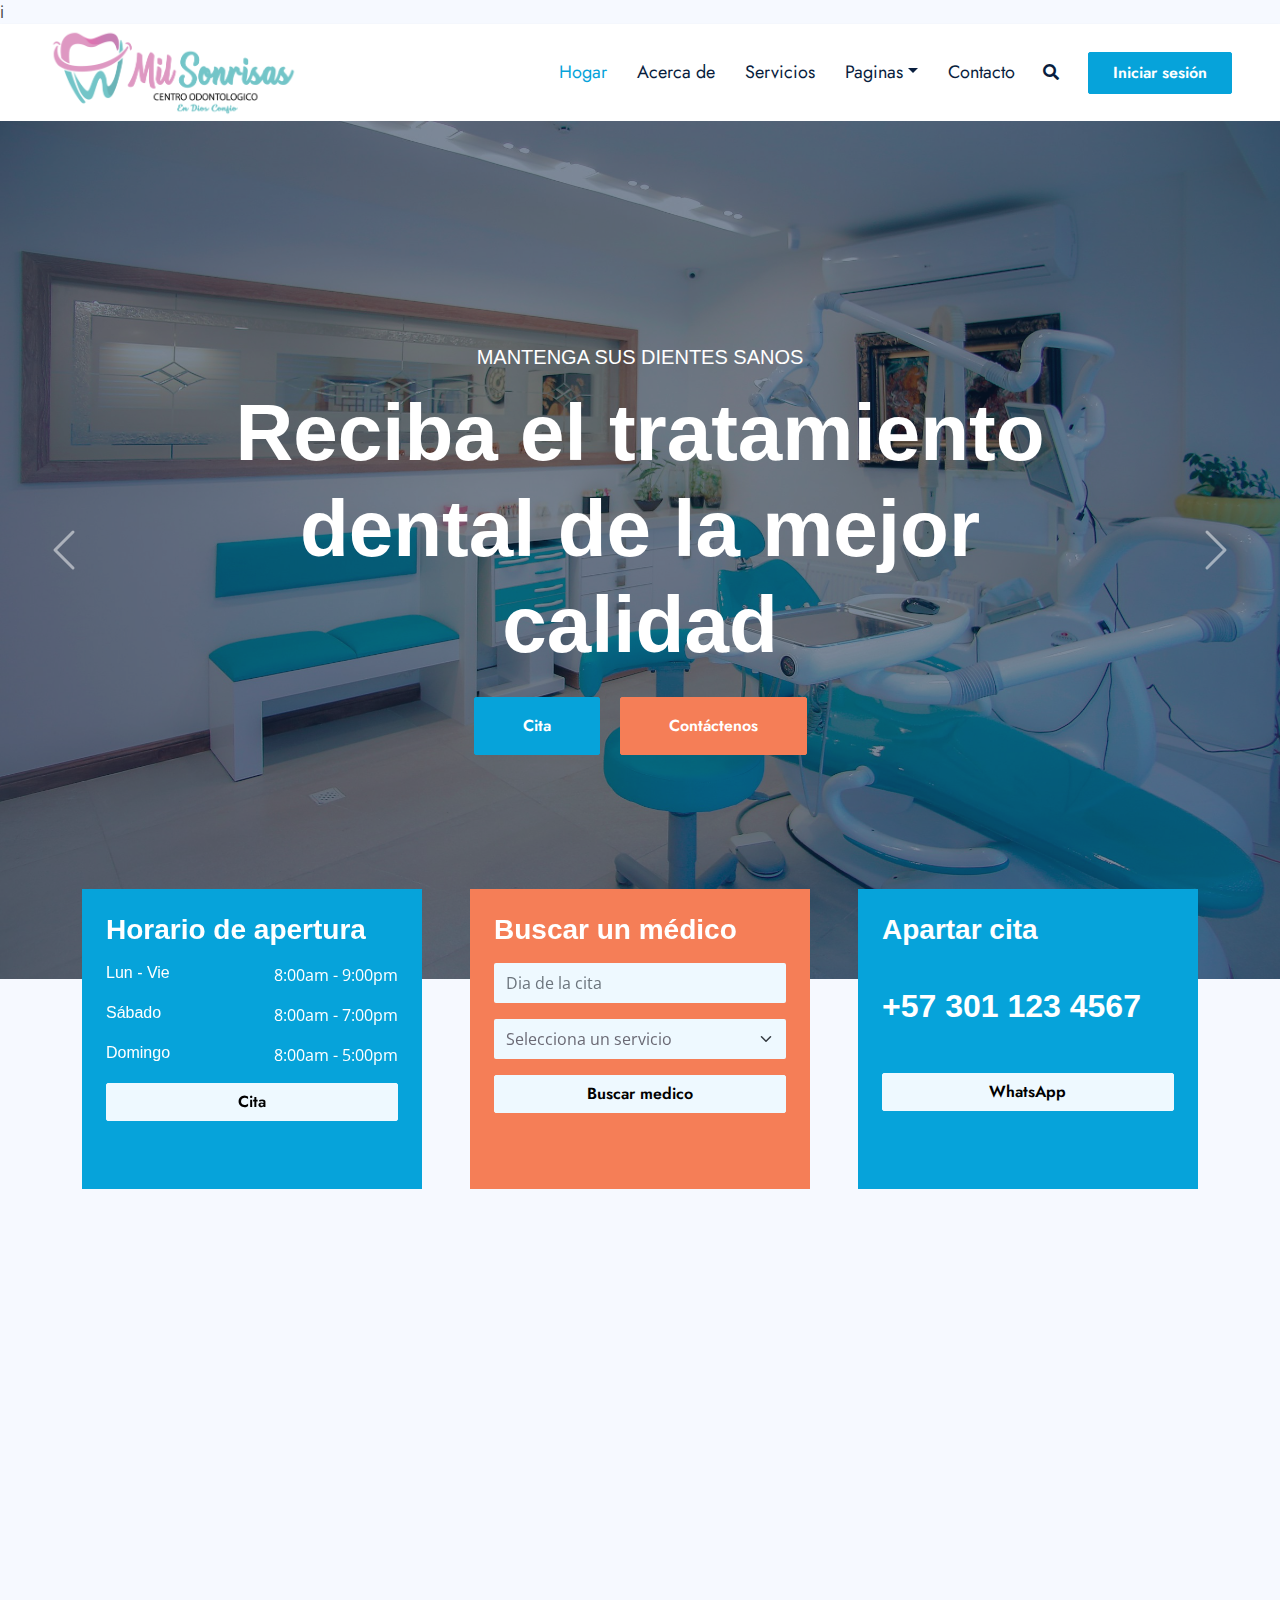
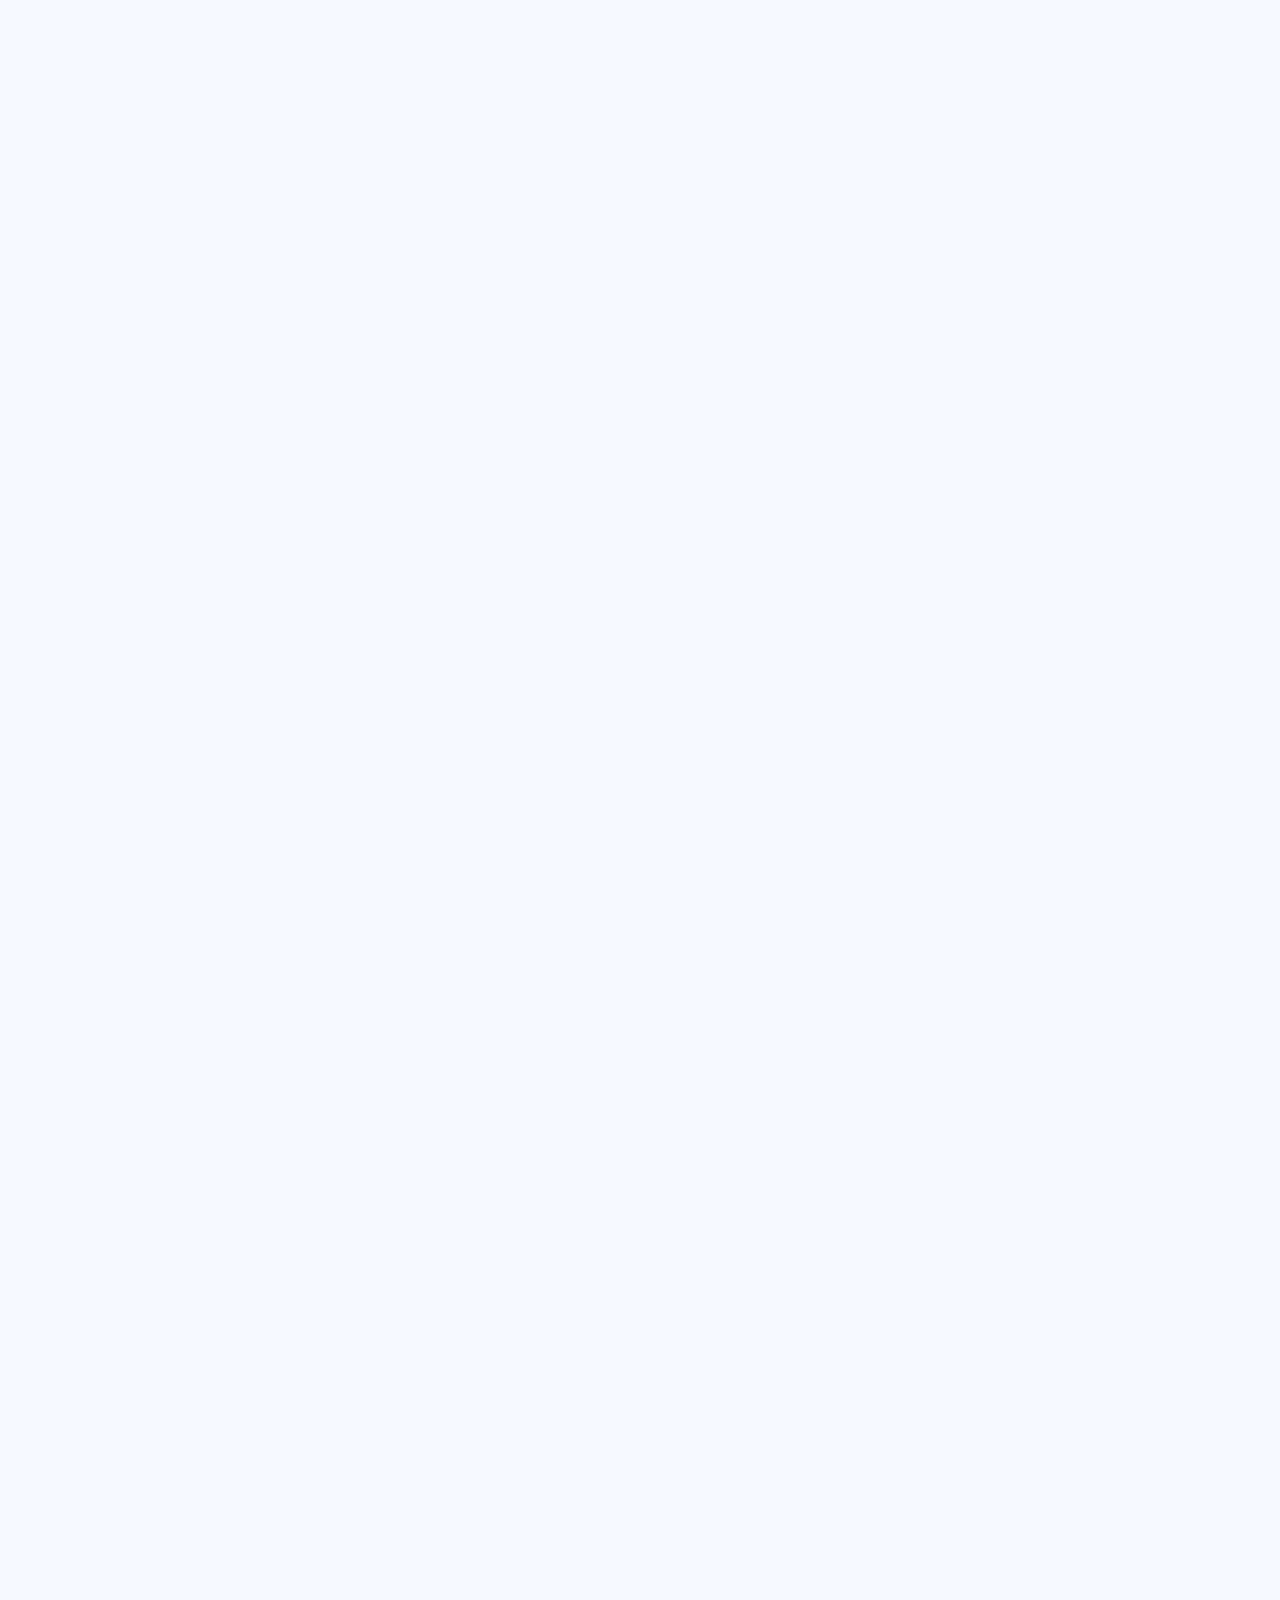
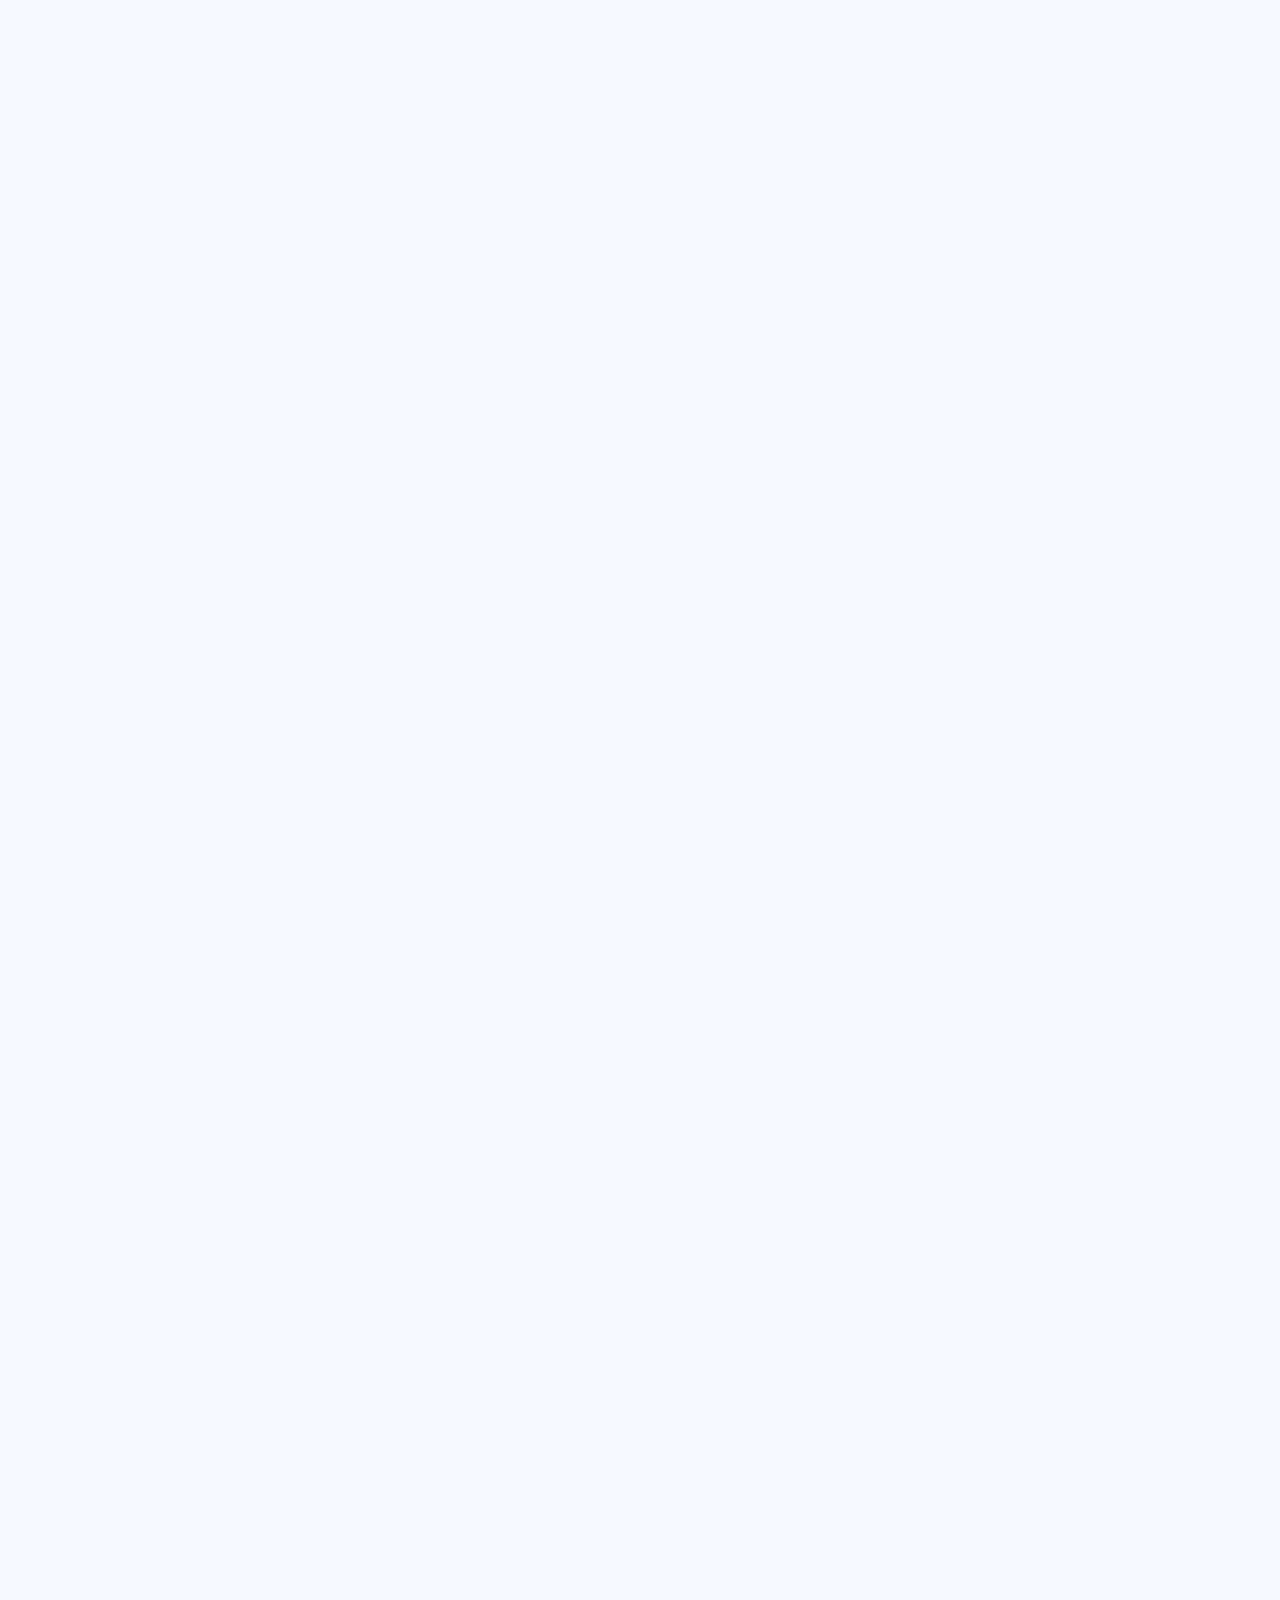
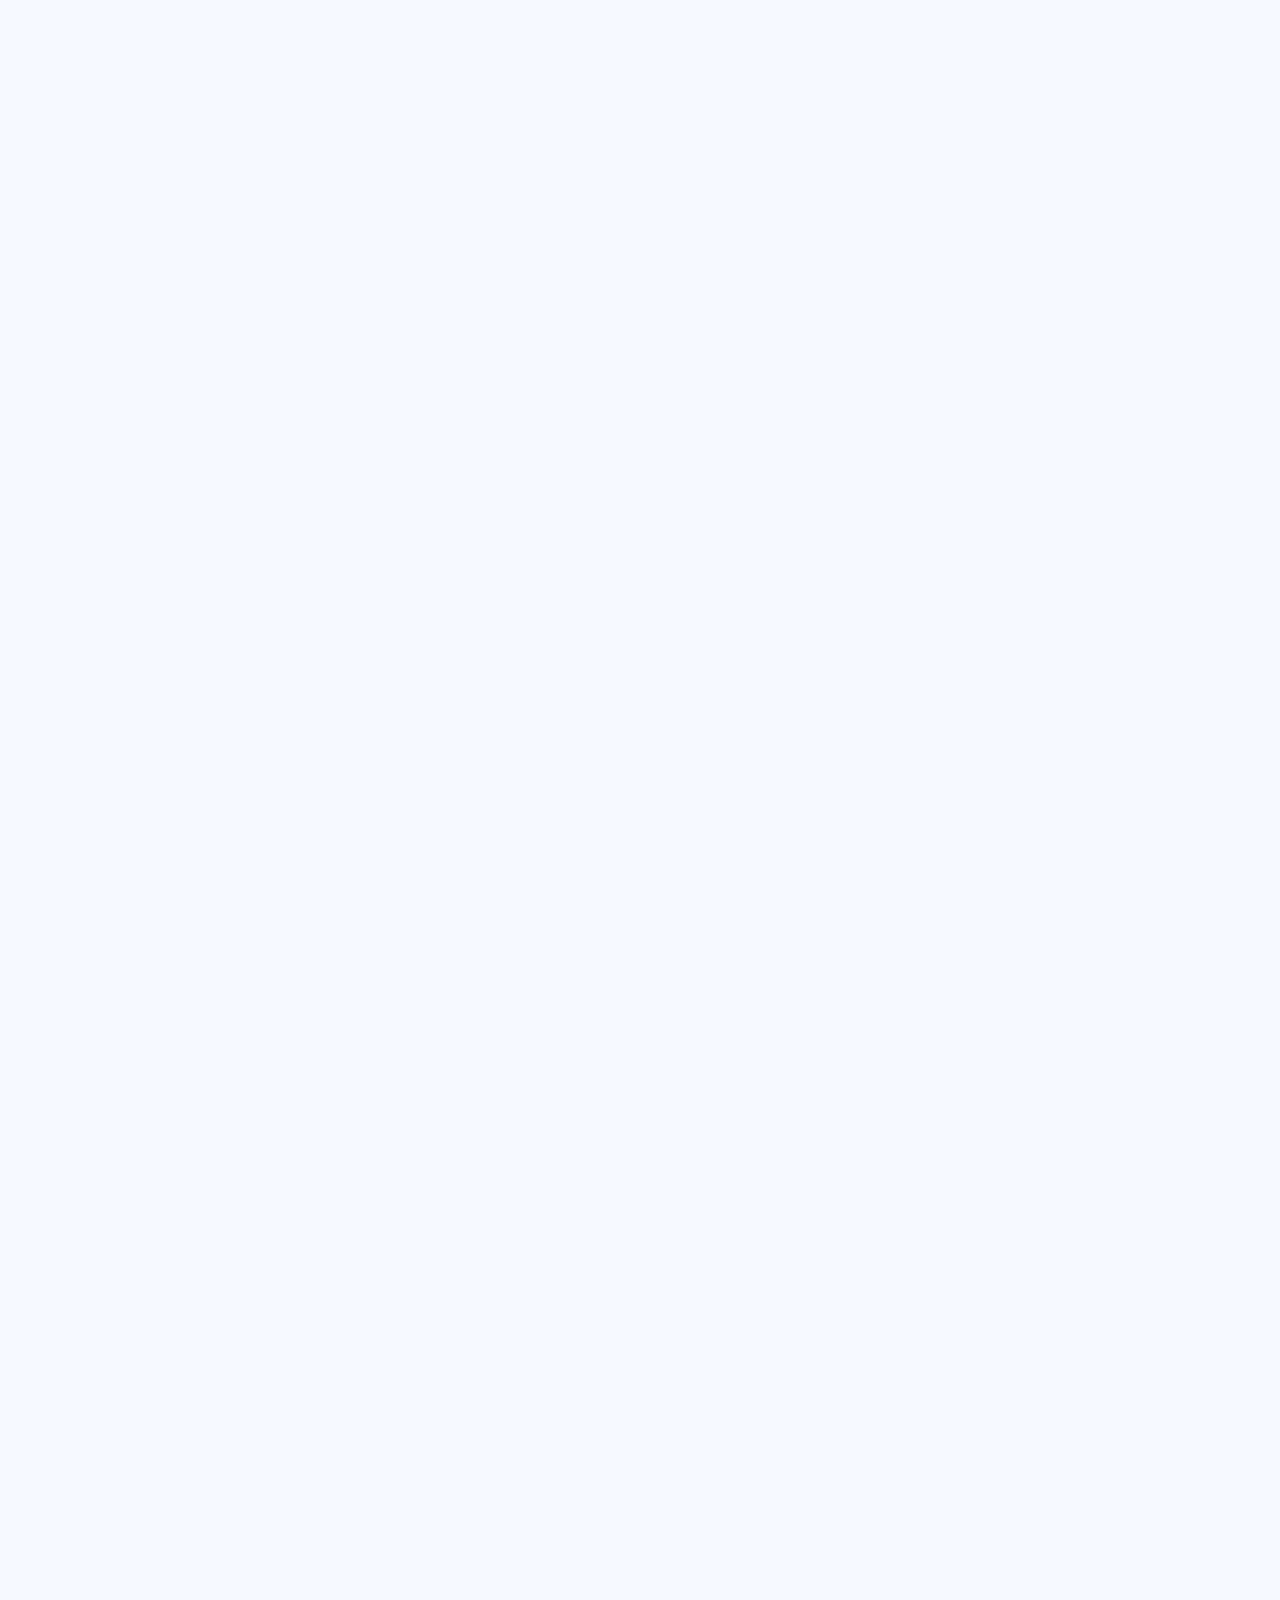
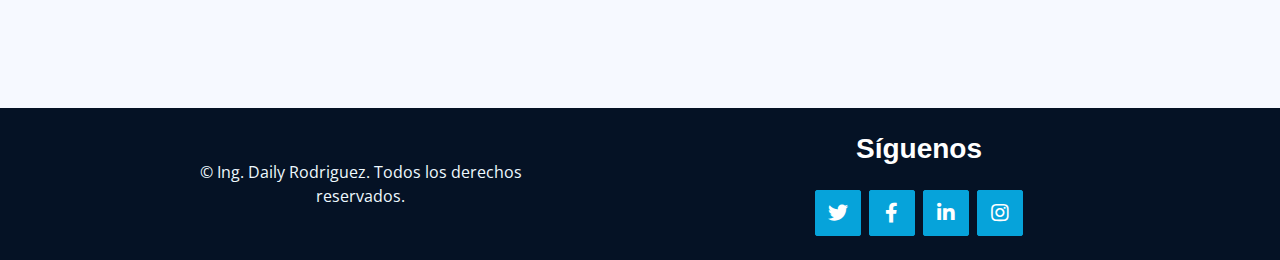
==== commit e0e08d3b: "ok" ====
--- a/Bootstrap/mil-sonrisas/index.html
+++ b/Bootstrap/mil-sonrisas/index.html
@@ -9,7 +9,7 @@
     <meta content="Free HTML Templates" name="description">
 
     <!-- Favicon -->
-    <link href="img/favicon.ico" rel="icon">
+     <link rel="shortcut icon" href="img/logo.png" type="image/x-icon">i
 
     <!-- Google Web Fonts -->
     <link rel="preconnect" href="https://fonts.gstatic.com">
